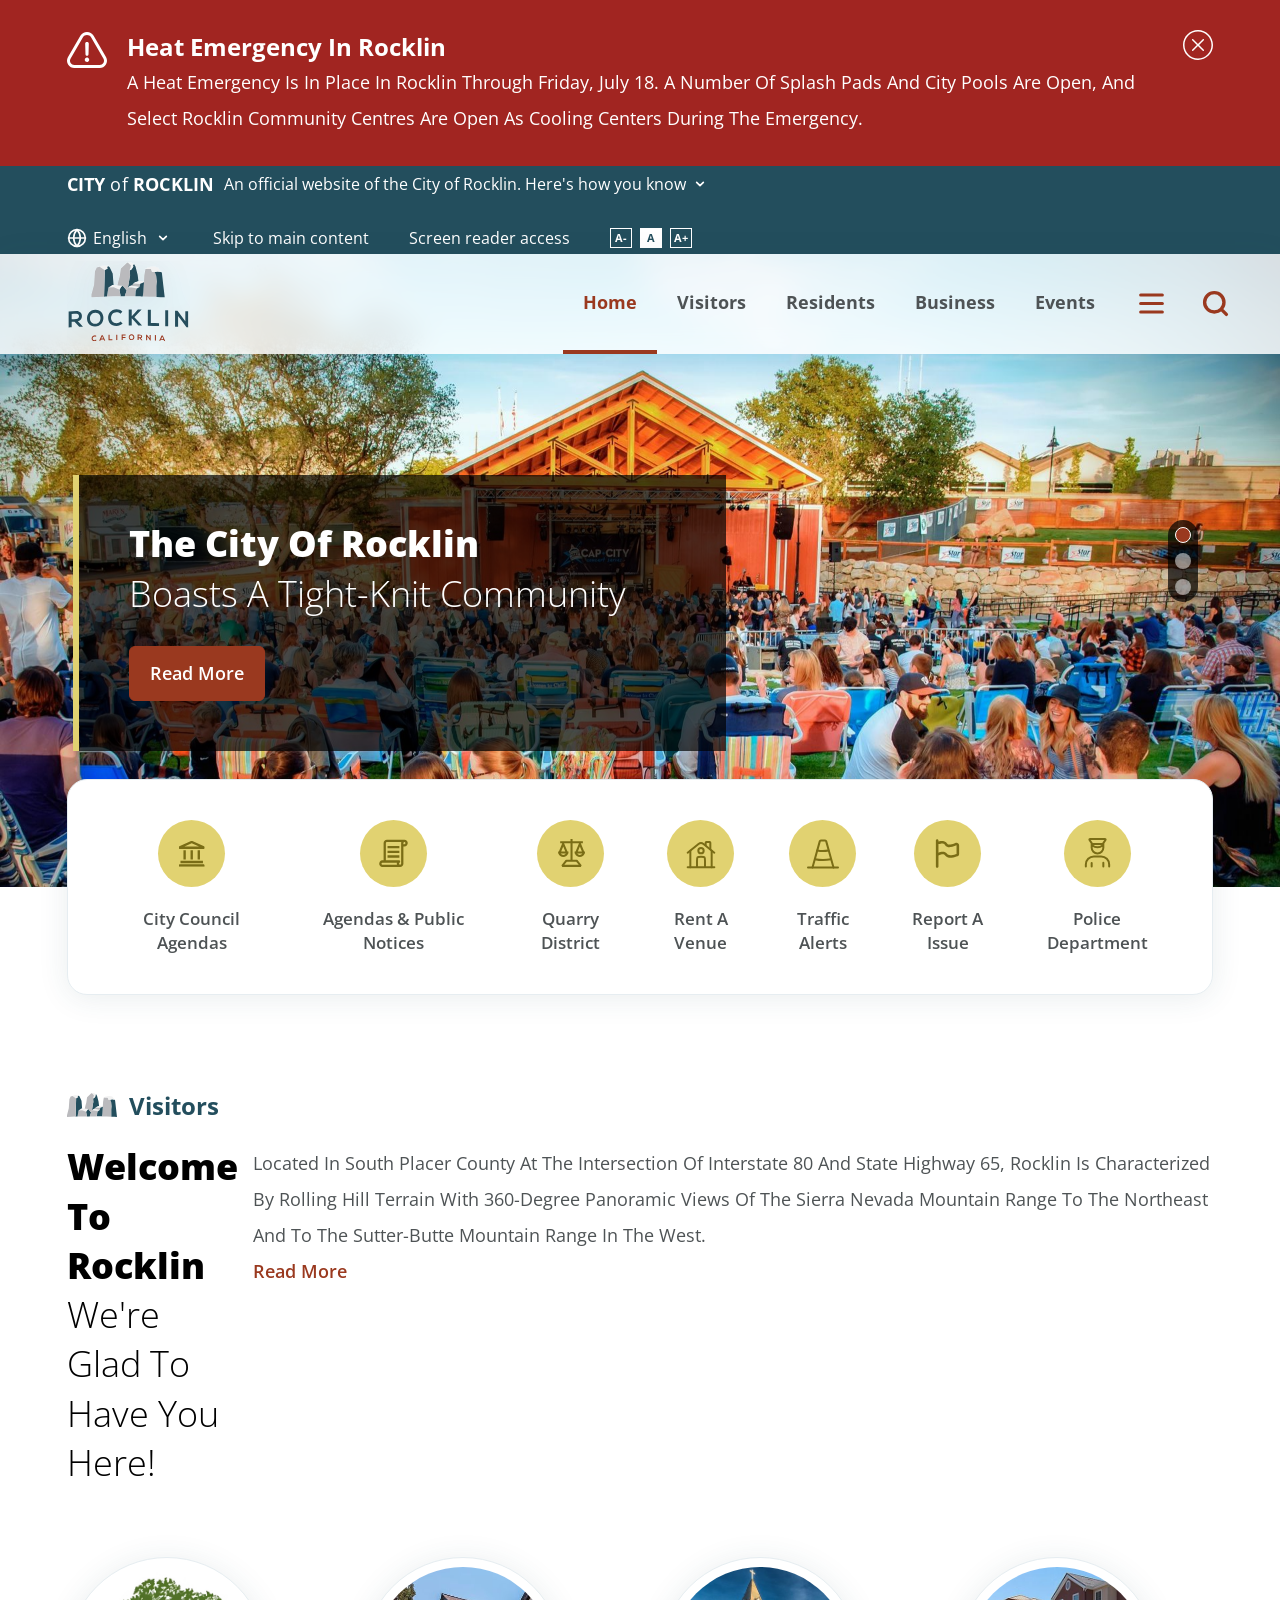
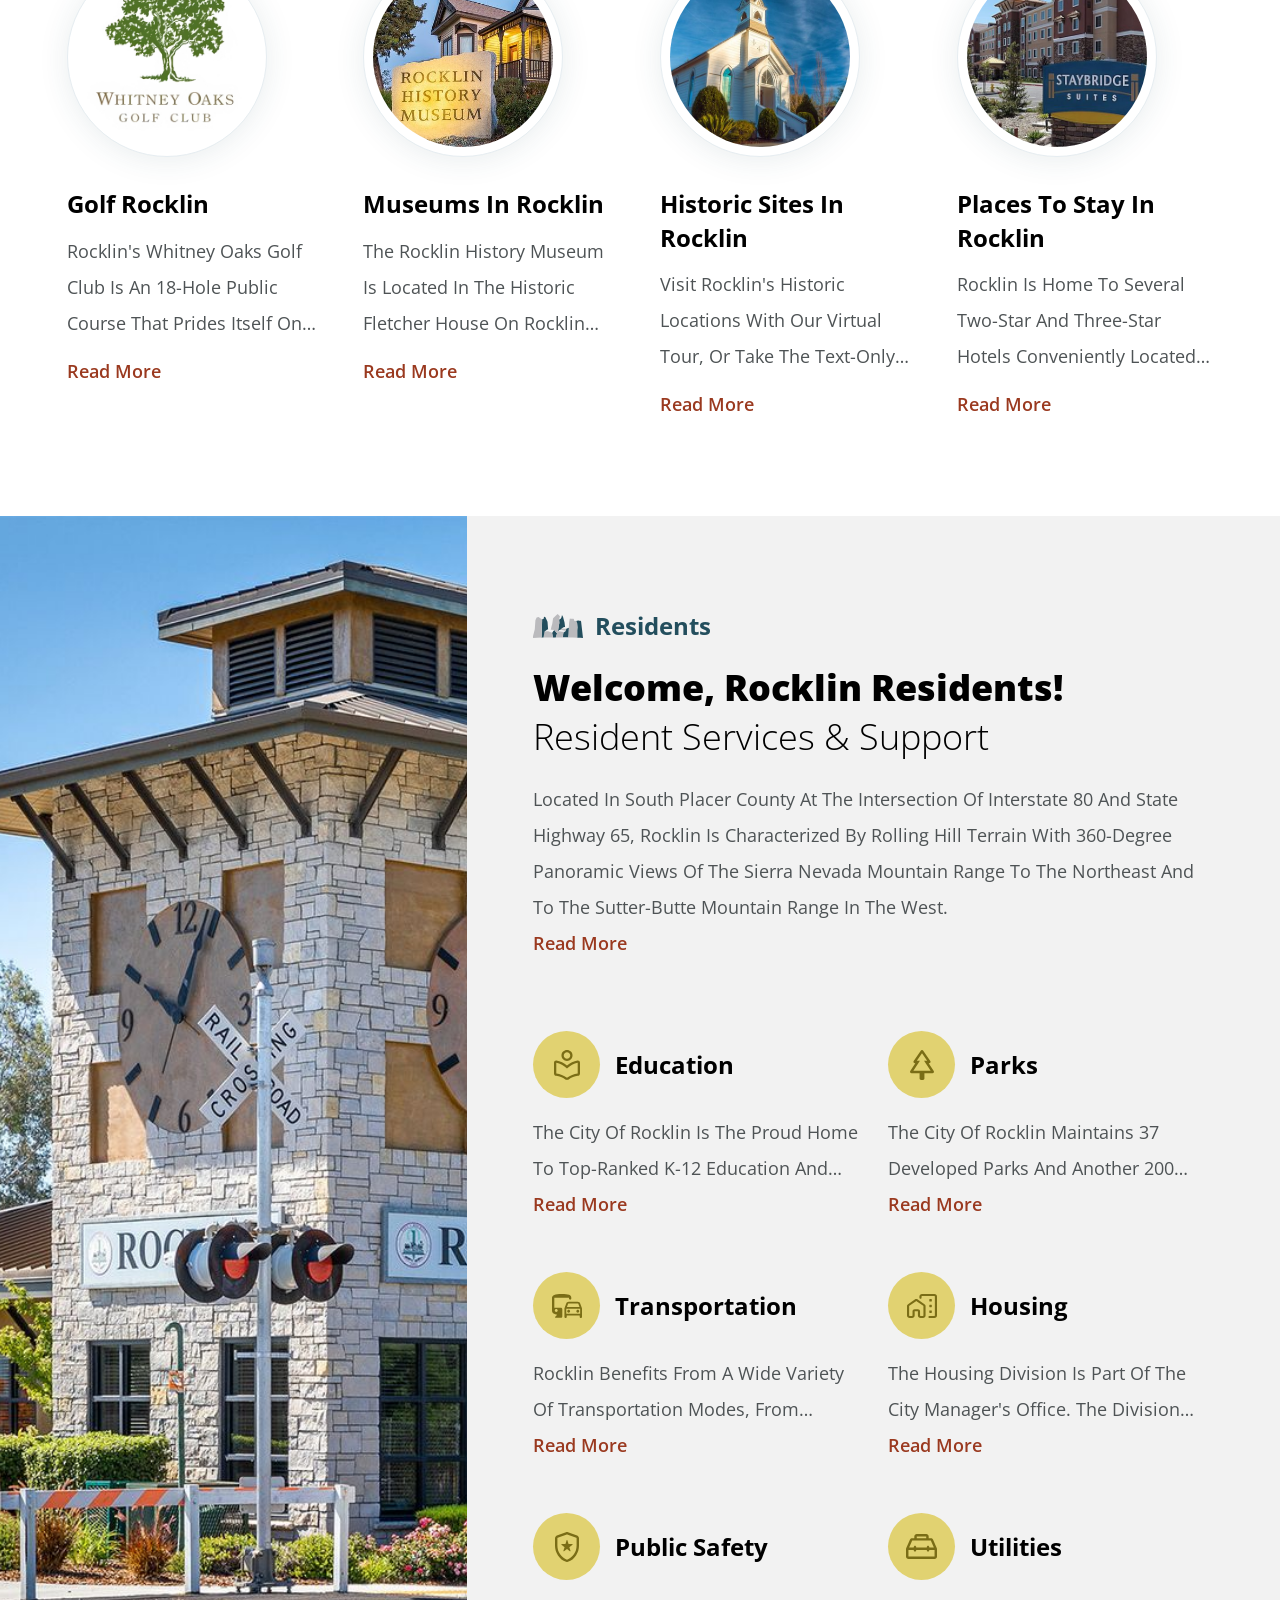
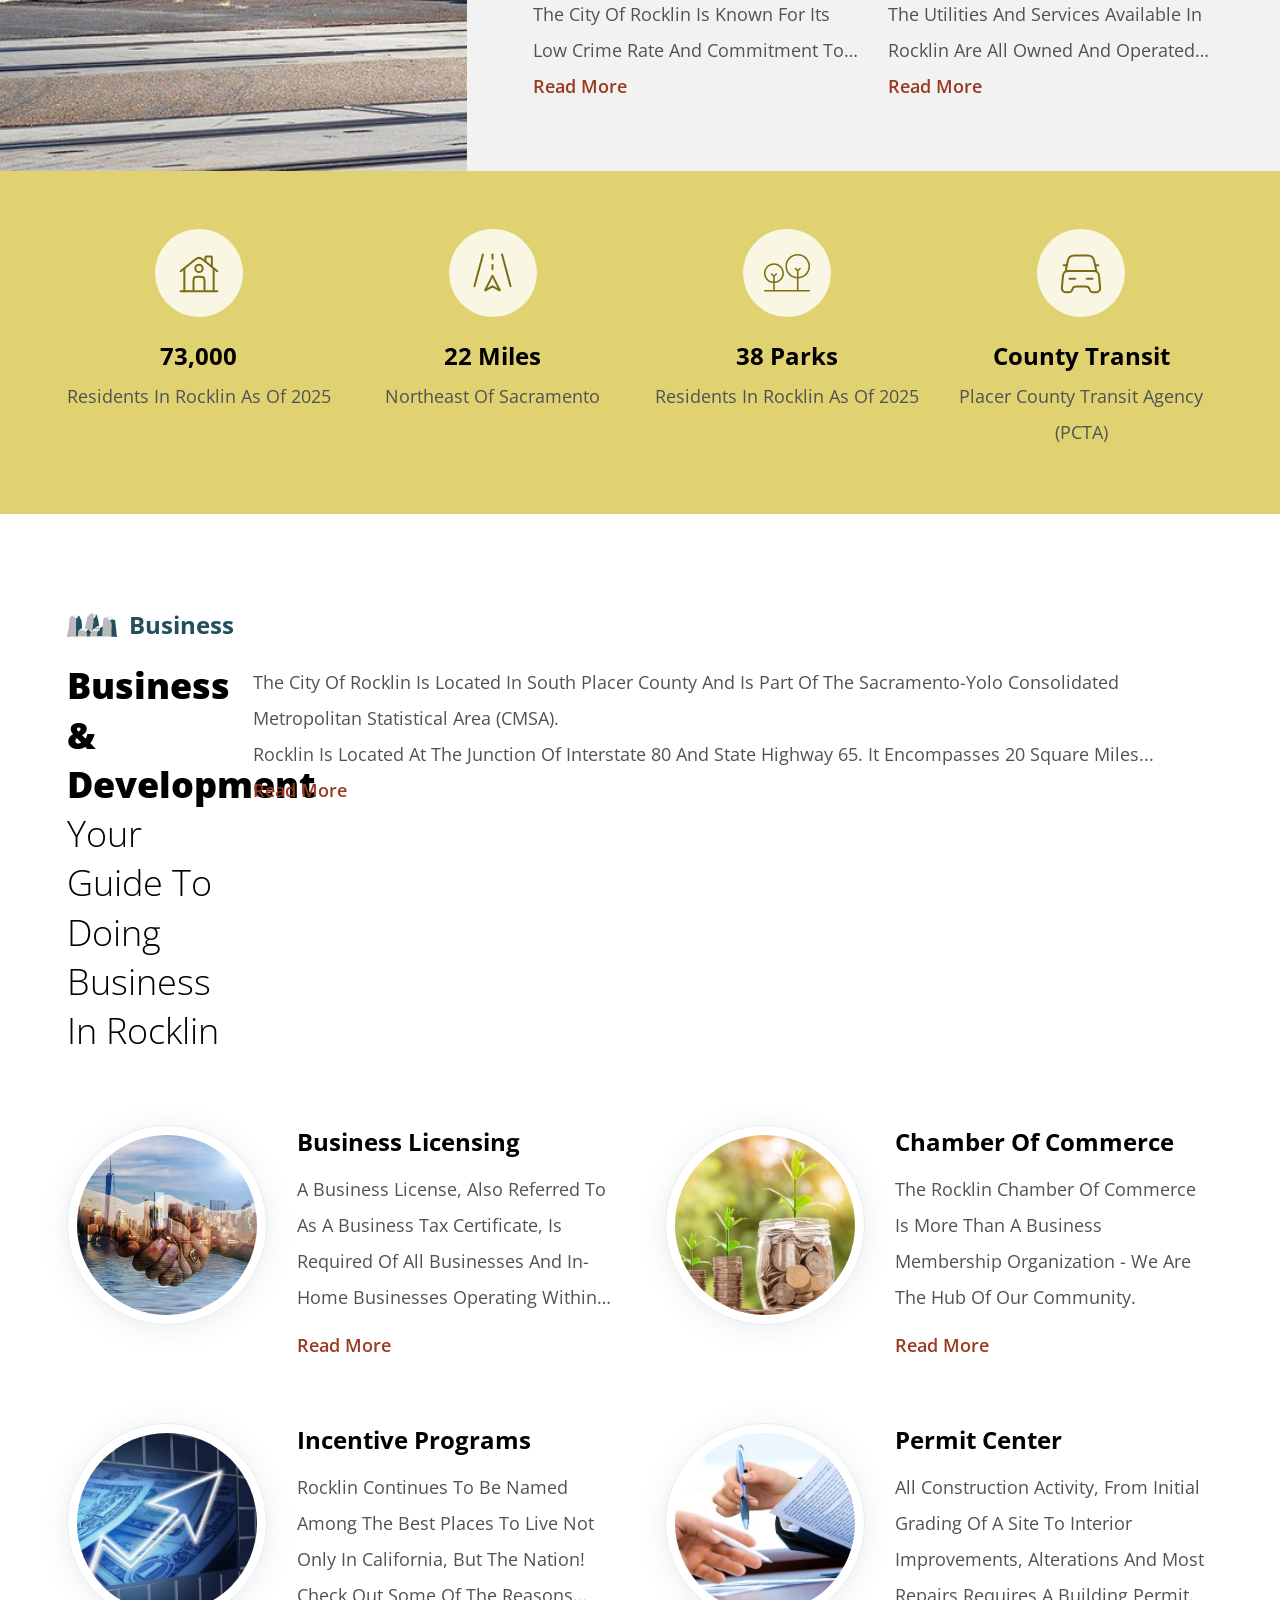
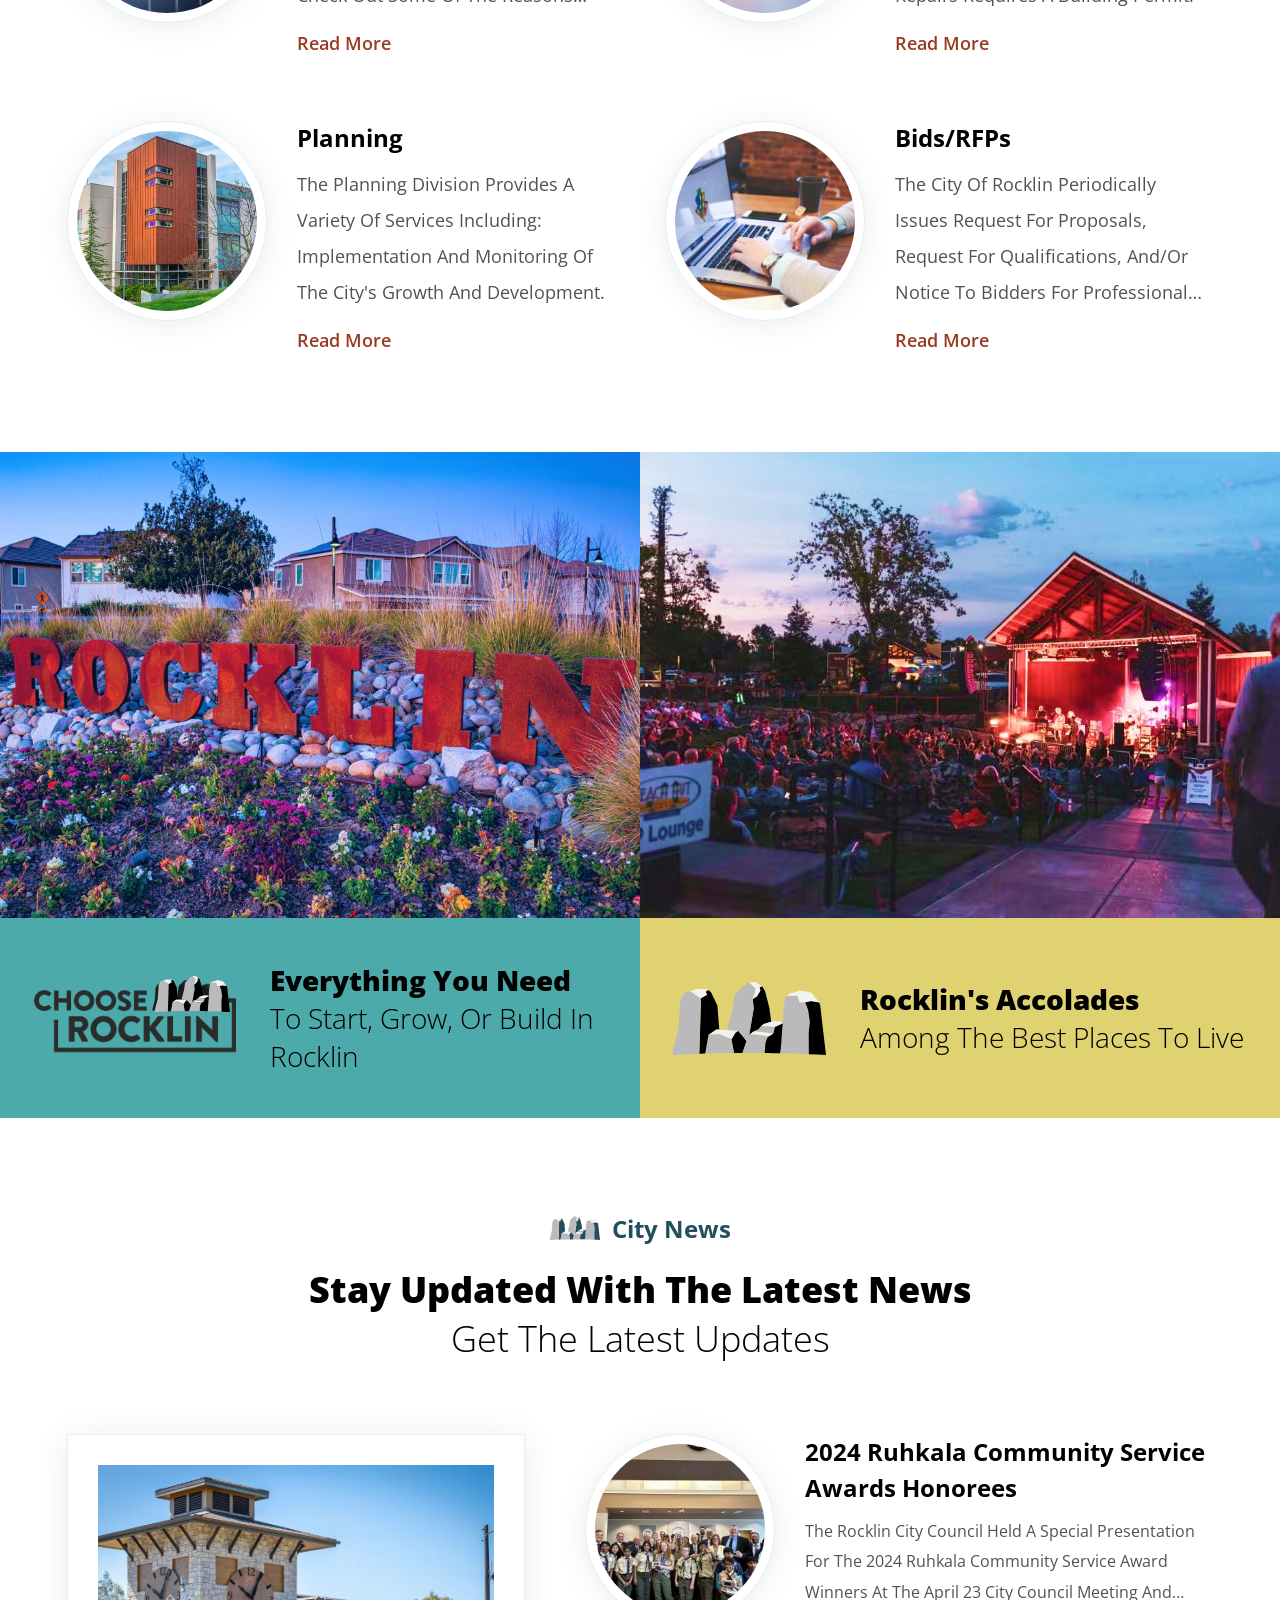
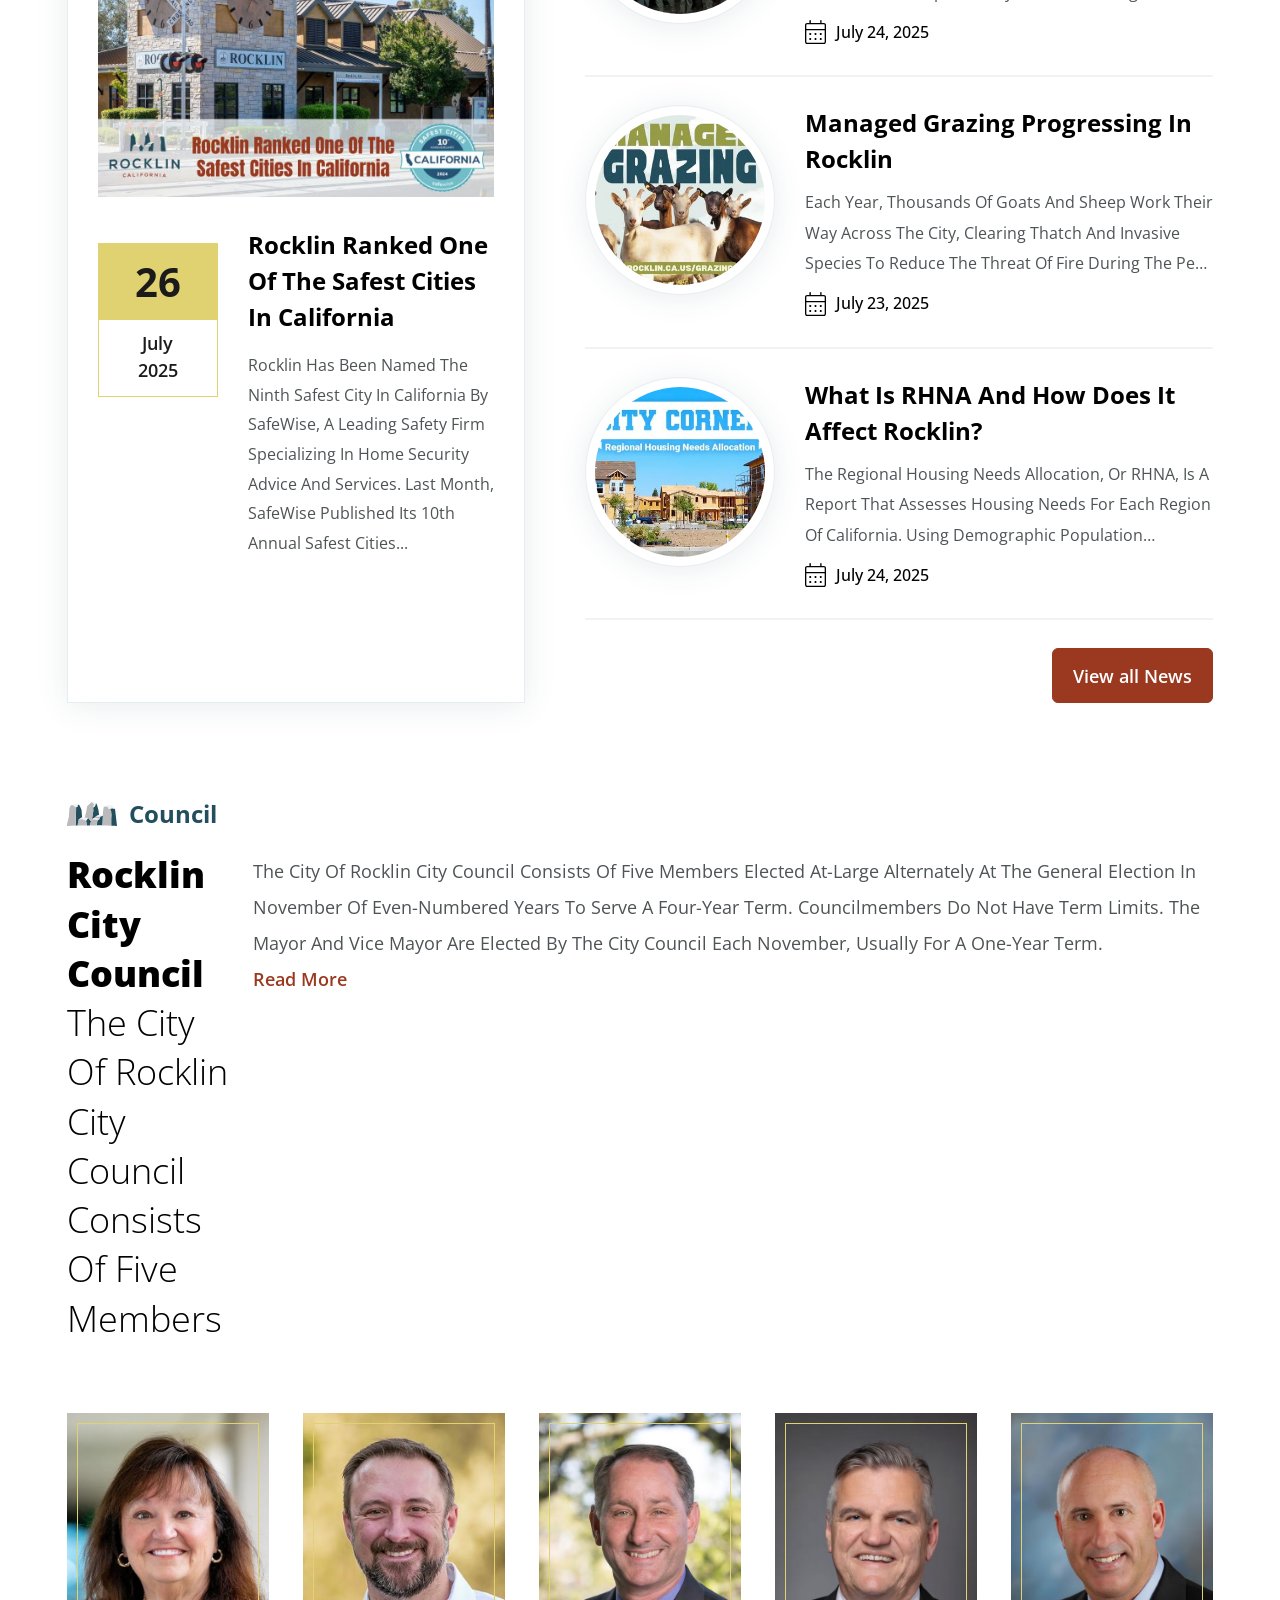
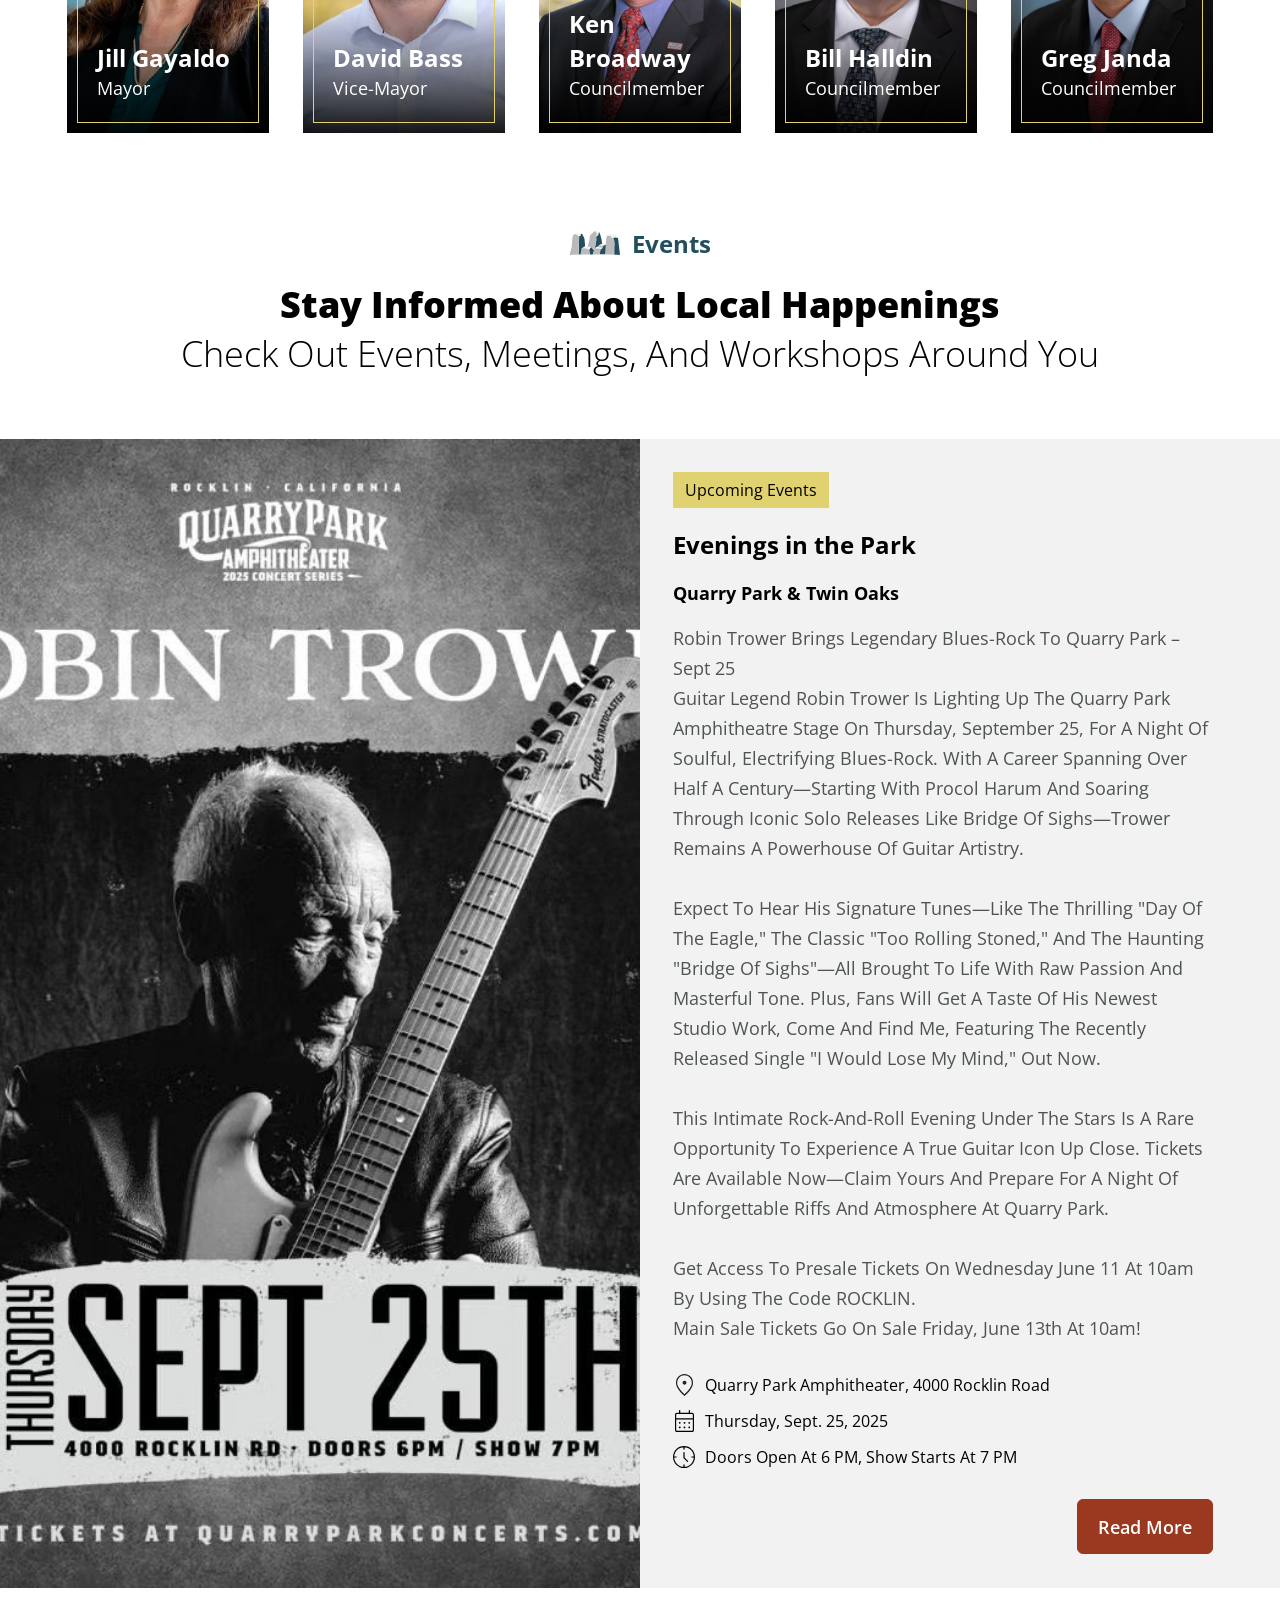
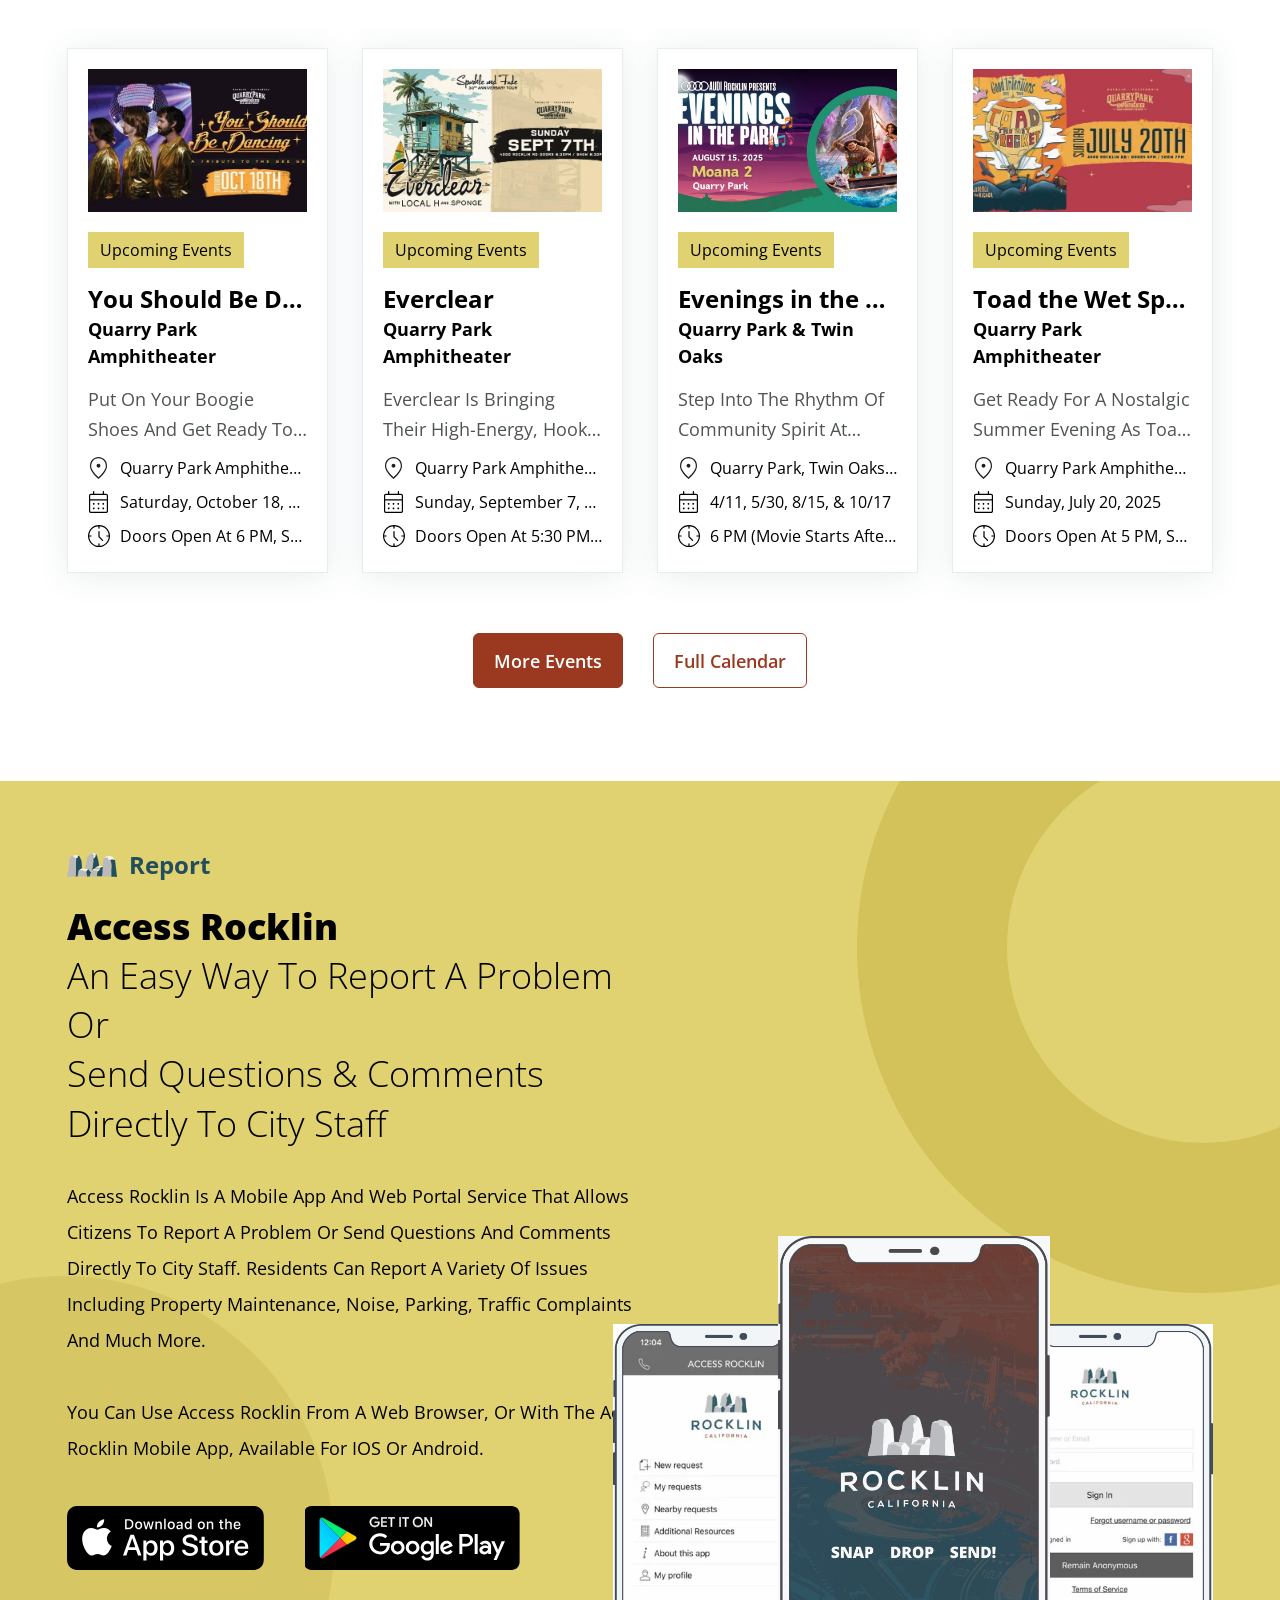
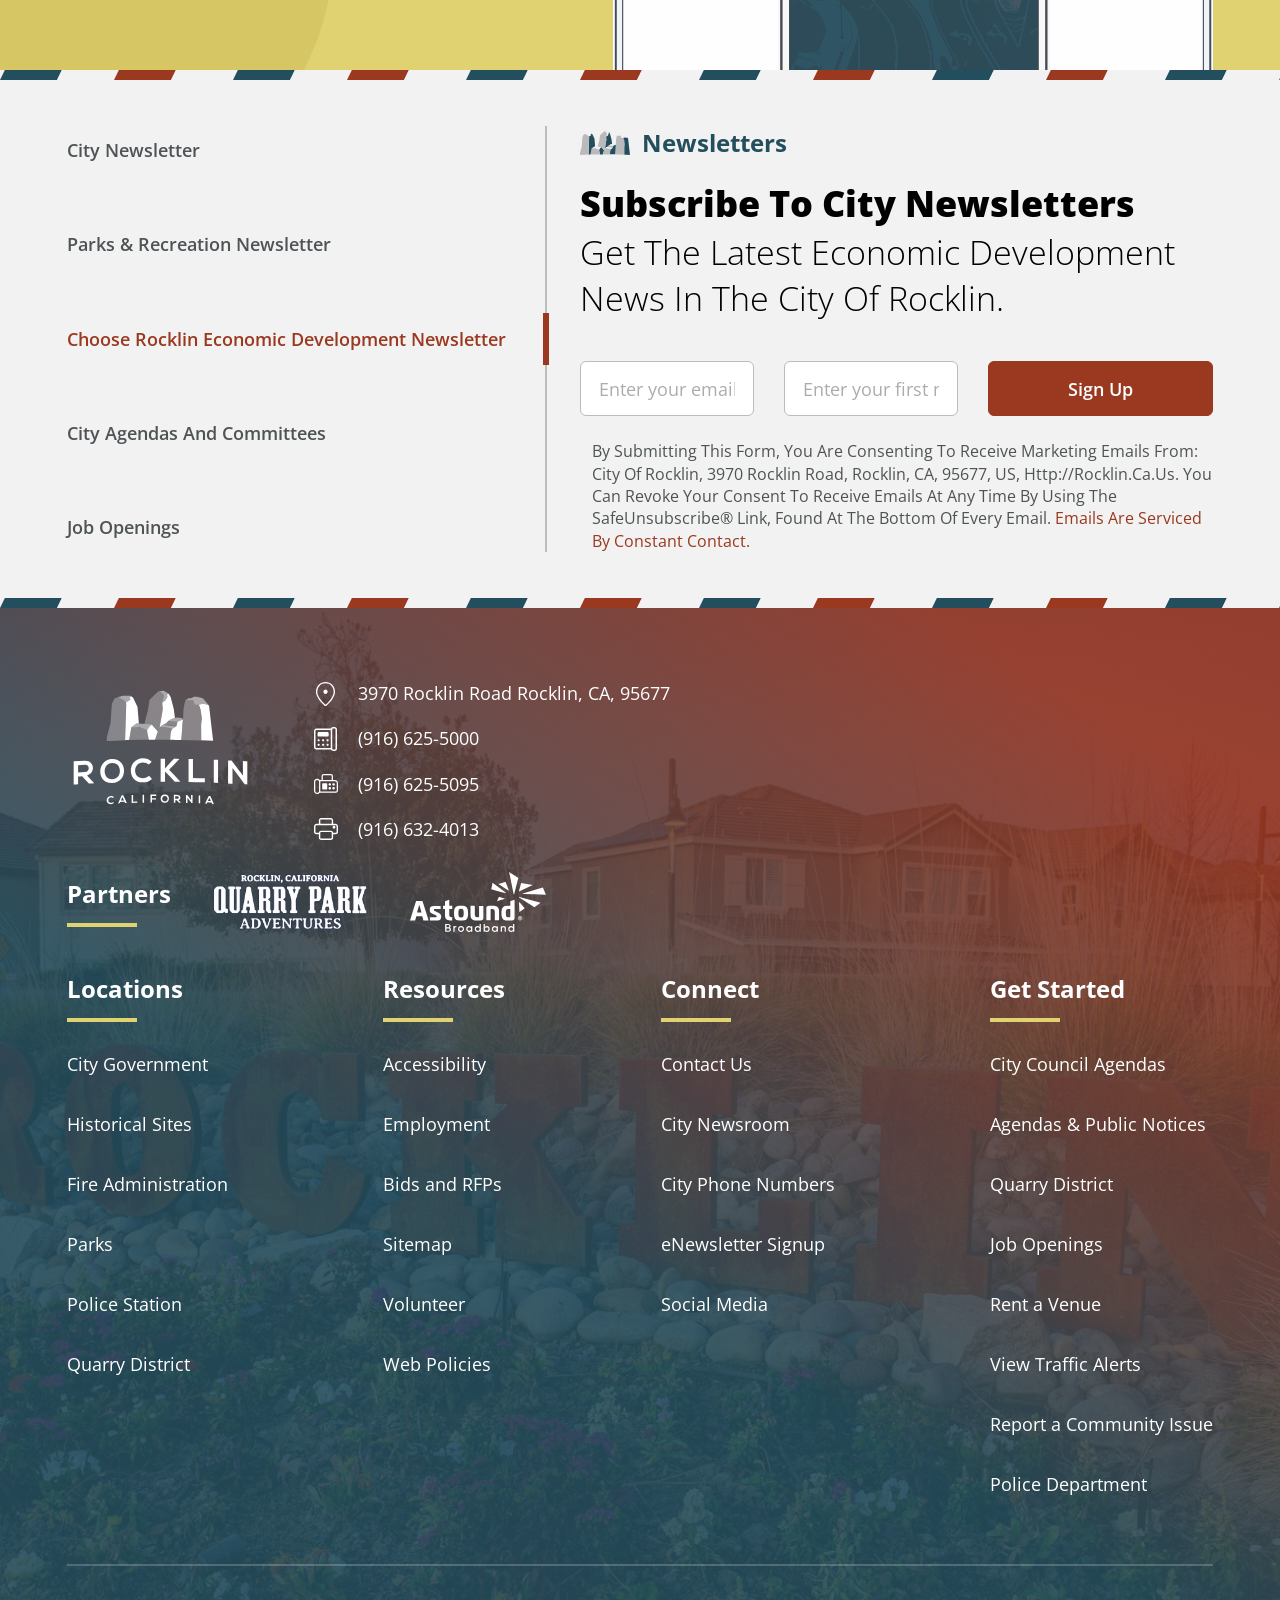
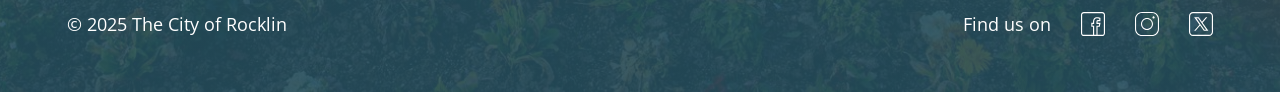
==== index.html @ ff4175f8 "Initial commit" ====
<!doctype html>
<html lang="en">
<head>
<meta charset="utf-8">
<meta name="viewport" content="width=device-width, initial-scale=1">
<title>City of Rocklin | Official Website</title>
<meta name="description" content="The official website of the City of Rocklin, California — services for visitors, residents and businesses, city news, council and events.">
<link rel="icon" href="assets/logo.svg" type="image/svg+xml">
<link rel="preconnect" href="https://fonts.googleapis.com">
<link rel="preconnect" href="https://fonts.gstatic.com" crossorigin>
<link href="https://fonts.googleapis.com/css2?family=Open+Sans:wght@300;400;500;600;700;800&display=swap" rel="stylesheet">
<link rel="stylesheet" href="css/styles.css">
</head>
<body>
<a class="skip" href="#main">Skip to main content</a>

<section class="alert" id="alert" aria-label="Emergency alert">
  <div class="wrap">
    <img class="alert__icon" src="assets/icon-alert.svg" alt="">
    <div>
      <h2>Heat Emergency in Rocklin</h2>
      <p>A heat emergency is in place in Rocklin through Friday, July 18. A number of splash pads and City pools are open, and select Rocklin community centres are open as cooling centers during the emergency.</p>
    </div>
    <button class="alert__close" type="button" aria-label="Dismiss alert"><img src="assets/icon-close.svg" alt=""></button>
  </div>
</section>

<div class="topbar">
  <div class="wrap">
    <div class="topbar__brand">
      <b>CITY <span style="font-weight:400">of</span> ROCKLIN</b>
      <span class="official">An official website of the City of Rocklin. Here's how you know <img src="assets/icon-chevron-down.svg" alt=""></span>
    </div>
    <div class="topbar__tools">
      <button class="lang" type="button"><img src="assets/icon-globe.svg" alt=""> English <img src="assets/icon-chevron-down.svg" alt=""></button>
      <a class="hide-sm" href="#main">Skip to main content</a>
      <a class="hide-sm" href="#">Screen reader access</a>
      <div class="fs" role="group" aria-label="Text size">
        <button type="button" data-fs="sm" aria-pressed="false" aria-label="Smaller text">A-</button>
        <button type="button" data-fs="md" aria-pressed="true" aria-label="Default text size">A</button>
        <button type="button" data-fs="lg" aria-pressed="false" aria-label="Larger text">A+</button>
      </div>
    </div>
  </div>
</div>

<header class="site-header">
  <div class="bar">
    <a class="logo" href="index.html" aria-label="City of Rocklin home"><img src="assets/logo.svg" alt="Rocklin, California"></a>
    <nav class="nav" aria-label="Main">
      <a href="index.html" aria-current="page">Home</a>
      <a href="index.html#visitors">Visitors</a>
      <a href="index.html#residents">Residents</a>
      <a href="index.html#business">Business</a>
      <a href="events.html">Events</a>
    </nav>
    <button class="icon-btn" id="menuBtn" type="button" aria-expanded="false" aria-controls="menuPanel" aria-label="Open menu"><img src="assets/icon-menu.svg" alt=""></button>
    <button class="icon-btn" id="searchBtn" type="button" aria-expanded="false" aria-controls="searchPanel" aria-label="Search"><img src="assets/icon-search.svg" alt=""></button>
  </div>
  <div class="menu-panel" id="menuPanel" hidden>
    <div class="mp-main">
      <p class="mp-label">Main</p>
      <a href="index.html">Home</a>
      <a href="index.html#visitors">Visitors</a>
      <a href="index.html#residents">Residents</a>
      <a href="index.html#business">Business</a>
      <a href="events.html">Events</a>
    </div>
    <p class="mp-label">Get Started</p>
    <a href="#">City Council Agendas</a>
    <a href="#">Agendas &amp; Public Notices</a>
    <a href="#">Rent a Venue</a>
    <a href="#">Report an Issue</a>
    <a href="#">Police Department</a>
  </div>
  <div class="search-panel" id="searchPanel" hidden>
    <form role="search" onsubmit="return false">
      <label class="sr-only" for="q">Search the site</label>
      <input class="input" id="q" type="search" placeholder="Search the City of Rocklin website">
      <button class="btn" type="submit">Search</button>
    </form>
  </div>
</header>
<main id="main">

<section class="hero" id="hero" aria-roledescription="carousel" aria-label="Welcome to Rocklin">
  <div class="slide is-active" role="group" aria-roledescription="slide" aria-label="1 of 3">
    <img src="assets/hero.jpg" alt="Crowd enjoying a summer concert at the Quarry Park Amphitheater" fetchpriority="high">
    <div class="hero__box">
      <h1><strong>The City of Rocklin</strong><span>boasts a tight-knit community</span></h1>
      <a class="btn" href="#visitors">Read More</a>
    </div>
  </div>
  <div class="slide" role="group" aria-roledescription="slide" aria-label="2 of 3" aria-hidden="true">
    <img src="assets/hero-2.jpg" alt="Historic white church with a steeple under a blue sky in Rocklin" loading="lazy">
    <div class="hero__box">
      <h2><strong>Rooted in history</strong><span>discover Rocklin's historic sites</span></h2>
      <a class="btn" href="#visitors" tabindex="-1">Explore Sites</a>
    </div>
  </div>
  <div class="slide" role="group" aria-roledescription="slide" aria-label="3 of 3" aria-hidden="true">
    <img src="assets/hero-3.jpg" alt="Rocklin clock tower beside the railroad crossing" loading="lazy">
    <div class="hero__box">
      <h2><strong>A great place to live</strong><span>services &amp; support for residents</span></h2>
      <a class="btn" href="#residents" tabindex="-1">Resident Services</a>
    </div>
  </div>
  <div class="dots" role="group" aria-label="Choose slide">
    <button type="button" aria-label="Show slide 1" aria-current="true"></button>
    <button type="button" aria-label="Show slide 2"></button>
    <button type="button" aria-label="Show slide 3"></button>
  </div>
</section>

<div class="wrap">
  <nav class="quick" aria-label="Quick links">
    <a href="#"><span class="circle-icon"><img class="stack" src="assets/ql-council-a.svg" alt=""><img class="stack" src="assets/ql-council-b.svg" alt=""></span>City Council Agendas</a>
    <a href="#"><span class="circle-icon"><img src="assets/ql-agendas.svg" alt=""></span>Agendas &amp; Public Notices</a>
    <a href="#"><span class="circle-icon"><img src="assets/ql-quarry.svg" alt=""></span>Quarry District</a>
    <a href="#"><span class="circle-icon"><img src="assets/ql-venue.svg" alt=""></span>Rent a Venue</a>
    <a href="#"><span class="circle-icon"><img src="assets/ql-traffic.svg" alt=""></span>Traffic Alerts</a>
    <a href="#"><span class="circle-icon"><img src="assets/ql-report.svg" alt=""></span>Report a Issue</a>
    <a href="#"><span class="circle-icon"><img src="assets/ql-police.svg" alt=""></span>Police Department</a>
  </nav>
</div>

<!-- Visitors -->
<section class="section" id="visitors" aria-labelledby="v-title">
  <div class="wrap">
    <div class="sec-head">
      <div>
        <p class="eyebrow"><img src="assets/eyebrow-skyline.svg" alt="">Visitors</p>
        <h2 class="title" id="v-title"><strong>Welcome to Rocklin</strong><span>we're glad to have you here!</span></h2>
      </div>
      <div class="intro">
        <p class="body-text">Located in South Placer County at the intersection of Interstate 80 and State Highway 65, Rocklin is characterized by rolling hill terrain with 360-degree panoramic views of the Sierra Nevada mountain range to the northeast and to the Sutter-Butte mountain range in the West.</p>
        <a class="more" href="#">Read More</a>
      </div>
    </div>
    <div class="cards4">
      <article class="v-card">
        <div class="photo-circle"><span><img src="assets/welcome-golf.png" alt="Whitney Oaks Golf Club logo" loading="lazy" style="position:absolute;width:180%;height:180%;max-width:none;left:-41%;top:-44%;object-fit:contain"></span></div>
        <h3>Golf Rocklin</h3>
        <p class="body-text clamp3">Rocklin's Whitney Oaks Golf Club is an 18-hole public course that prides itself on providing world-class service and features stunning views across the rolling foothills.</p>
        <a class="more" href="#">Read More</a>
      </article>
      <article class="v-card">
        <div class="photo-circle"><span><img src="assets/welcome-museum.jpg" alt="Rocklin History Museum sign" loading="lazy" style="object-position:0% 50%"></span></div>
        <h3>Museums in Rocklin</h3>
        <p class="body-text clamp3">The Rocklin History Museum is located in the historic Fletcher House on Rocklin Road. Come explore a fascinating collection of local history.</p>
        <a class="more" href="#">Read More</a>
      </article>
      <article class="v-card">
        <div class="photo-circle"><span><img src="assets/welcome-historic.jpg" alt="Historic white church with steeple" loading="lazy" style="object-position:56% 50%"></span></div>
        <h3>Historic Sites in Rocklin</h3>
        <p class="body-text clamp3">Visit Rocklin's historic locations with our virtual tour, or take the text-only tour below, courtesy the Rocklin Historical Society.</p>
        <a class="more" href="#">Read More</a>
      </article>
      <article class="v-card">
        <div class="photo-circle"><span><img src="assets/welcome-stay.jpg" alt="Staybridge Suites hotel" loading="lazy" style="object-position:0% 50%"></span></div>
        <h3>Places to Stay in Rocklin</h3>
        <p class="body-text clamp3">Rocklin is home to several two-star and three-star hotels conveniently located off of either Interstate 80 or Highway 65.</p>
        <a class="more" href="#">Read More</a>
      </article>
    </div>
  </div>
</section>

<!-- Residents -->
<section class="residents" id="residents" aria-labelledby="r-title">
  <div class="residents__img"><img src="assets/residents-tower.jpg" alt="Rocklin clock tower at the railroad crossing" loading="lazy"></div>
  <div class="residents__body">
    <p class="eyebrow"><img src="assets/eyebrow-skyline.svg" alt="">Residents</p>
    <h2 class="title" id="r-title"><strong>Welcome, Rocklin Residents!</strong><span>Resident Services &amp; Support</span></h2>
    <p class="body-text intro">Located in South Placer County at the intersection of Interstate 80 and State Highway 65, Rocklin is characterized by rolling hill terrain with 360-degree panoramic views of the Sierra Nevada mountain range to the northeast and to the Sutter-Butte mountain range in the West.</p>
    <a class="more" href="#">Read More</a>
    <div class="res-grid">
      <article class="res-item"><header><span class="circle-icon"><img src="assets/res-education.svg" alt=""></span><h3>Education</h3></header><p class="body-text clamp2">The City of Rocklin is the proud home to top-ranked K-12 education and two respected colleges.</p><a class="more" href="#">Read More</a></article>
      <article class="res-item"><header><span class="circle-icon"><img src="assets/res-parks.svg" alt=""></span><h3>Parks</h3></header><p class="body-text clamp2">The City of Rocklin maintains 37 developed parks and another 200 acres of open space.</p><a class="more" href="#">Read More</a></article>
      <article class="res-item"><header><span class="circle-icon"><img src="assets/res-transport.svg" alt=""></span><h3>Transportation</h3></header><p class="body-text clamp2">Rocklin benefits from a wide variety of transportation modes, from freeways and rail to local transit.</p><a class="more" href="#">Read More</a></article>
      <article class="res-item"><header><span class="circle-icon"><img src="assets/res-housing.svg" alt=""></span><h3>Housing</h3></header><p class="body-text clamp2">The Housing Division is part of the City Manager's Office. The division supports affordable housing programs.</p><a class="more" href="#">Read More</a></article>
      <article class="res-item"><header><span class="circle-icon"><img src="assets/res-safety.svg" alt=""></span><h3>Public Safety</h3></header><p class="body-text clamp2">The City of Rocklin is known for its low crime rate and commitment to community policing.</p><a class="more" href="#">Read More</a></article>
      <article class="res-item"><header><span class="circle-icon"><img src="assets/res-utilities.svg" alt=""></span><h3>Utilities</h3></header><p class="body-text clamp2">The utilities and services available in Rocklin are all owned and operated by local providers.</p><a class="more" href="#">Read More</a></article>
    </div>
  </div>
</section>

<!-- Stats -->
<section class="stats" aria-label="Rocklin at a glance">
  <ul class="wrap">
    <li><span class="ring"><img src="assets/stat-home.svg" alt=""></span><strong>73,000</strong><span>Residents in Rocklin as of 2025</span></li>
    <li><span class="ring"><img src="assets/stat-road.svg" alt=""></span><strong>22 Miles</strong><span>Northeast of Sacramento</span></li>
    <li><span class="ring"><img src="assets/stat-park.svg" alt=""></span><strong>38 Parks</strong><span>Residents in Rocklin as of 2025</span></li>
    <li><span class="ring"><img src="assets/stat-car.svg" alt=""></span><strong>County Transit</strong><span>Placer County Transit Agency (PCTA)</span></li>
  </ul>
</section>

<!-- Business -->
<section class="section" id="business" aria-labelledby="b-title">
  <div class="wrap">
    <div class="sec-head">
      <div>
        <p class="eyebrow"><img src="assets/eyebrow-skyline.svg" alt="">Business</p>
        <h2 class="title" id="b-title"><strong>Business &amp; Development</strong><span>Your guide to doing business in Rocklin</span></h2>
      </div>
      <div class="intro">
        <p class="body-text">The City of Rocklin is located in South Placer County and is part of the Sacramento-Yolo Consolidated Metropolitan Statistical Area (CMSA).<br>Rocklin is located at the junction of Interstate 80 and State Highway 65. It encompasses 20 square miles...</p>
        <a class="more" href="#">Read More</a>
      </div>
    </div>
    <div class="cards3">
      <article class="b-card"><div class="photo-circle"><span><img src="assets/biz-licensing.jpg" alt="Business handshake" loading="lazy" style="object-position:53% 50%"></span></div><div><h3>Business Licensing</h3><p class="body-text clamp3">A business license, also referred to as a business tax certificate, is required of all businesses and in-home businesses operating within the City.</p><a class="more" href="#">Read More</a></div></article>
      <article class="b-card"><div class="photo-circle"><span><img src="assets/biz-chamber.jpg" alt="Plant growing from a jar of coins" loading="lazy" style="object-position:100% 50%"></span></div><div><h3>Chamber of Commerce</h3><p class="body-text clamp3">The Rocklin Chamber of Commerce is more than a business membership organization - we are the hub of our community.</p><a class="more" href="#">Read More</a></div></article>
      <article class="b-card"><div class="photo-circle"><span><img src="assets/biz-incentive.jpg" alt="Rising financial chart" loading="lazy" style="object-position:100% 50%"></span></div><div><h3>Incentive Programs</h3><p class="body-text clamp3">Rocklin continues to be named among the best places to live not only in California, but the nation! Check out some of the reasons why.</p><a class="more" href="#">Read More</a></div></article>
      <article class="b-card"><div class="photo-circle"><span><img src="assets/biz-permit.jpg" alt="Signing a building permit" loading="lazy" style="object-position:64% 50%"></span></div><div><h3>Permit Center</h3><p class="body-text clamp3">All construction activity, from initial grading of a site to interior improvements, alterations and most repairs requires a building permit.</p><a class="more" href="#">Read More</a></div></article>
      <article class="b-card"><div class="photo-circle"><span><img src="assets/biz-planning.jpg" alt="Modern civic building" loading="lazy" style="object-position:38% 50%"></span></div><div><h3>Planning</h3><p class="body-text clamp3">The Planning Division provides a variety of services including: implementation and monitoring of the City's growth and development.</p><a class="more" href="#">Read More</a></div></article>
      <article class="b-card"><div class="photo-circle"><span><img src="assets/biz-bids.jpg" alt="Working on a laptop" loading="lazy" style="object-position:50% 50%"></span></div><div><h3>Bids/RFPs</h3><p class="body-text clamp3">The City of Rocklin periodically issues request for proposals, request for qualifications, and/or notice to bidders for professional services.</p><a class="more" href="#">Read More</a></div></article>
    </div>
  </div>
</section>

<!-- Two-up band -->
<section class="duo" aria-label="Choose Rocklin and accolades">
  <a class="duo__item" href="#">
    <div class="duo__img"><img src="assets/band-rocklin-sign.jpg" alt="Large rusted ROCKLIN letters in a flower garden" loading="lazy"></div>
    <div class="duo__bar duo__bar--teal">
      <span class="choose-logo"><img src="assets/band-choose-logo.png" alt="Choose Rocklin"><img class="sky" src="assets/band-choose-skyline.svg" alt=""></span>
      <h2><strong>Everything you need</strong><span>to start, grow, or build in Rocklin</span></h2>
    </div>
  </a>
  <a class="duo__item" href="#">
    <div class="duo__img"><img src="assets/band-concert.jpg" alt="Evening concert at the Quarry Park Amphitheater" loading="lazy"></div>
    <div class="duo__bar duo__bar--gold">
      <img class="acc" src="assets/band-accolades-icon.svg" alt="">
      <h2><strong>Rocklin's Accolades</strong><span>Among the best places to live</span></h2>
    </div>
  </a>
</section>

<!-- News -->
<section class="section" aria-labelledby="n-title">
  <div class="wrap">
    <div class="sec-head--center">
      <p class="eyebrow"><img src="assets/eyebrow-skyline.svg" alt="">City News</p>
      <h2 class="title" id="n-title"><strong>Stay Updated with the Latest News</strong><span>Get the Latest Updates</span></h2>
    </div>
    <div class="news">
      <article class="news-feature">
        <div class="news-feature__img"><img src="assets/news-main.jpg" alt="Rocklin clock tower with 'Rocklin ranked one of the safest cities in California' banner" loading="lazy"></div>
        <div class="news-feature__row">
          <p class="datebadge"><b>26</b><span>July<br>2025</span></p>
          <div>
            <h3><a href="#">Rocklin Ranked One Of The Safest Cities In California</a></h3>
            <p>Rocklin has been named the ninth safest city in California by SafeWise, a leading safety firm specializing in home security advice and services. Last month, SafeWise published its 10th annual safest cities...</p>
          </div>
        </div>
      </article>
      <div>
        <ul class="news-list">
          <li>
            <div class="photo-circle"><span><img src="assets/news-awards.jpg" alt="Ruhkala award honorees" loading="lazy"></span></div>
            <div><h3><a href="#">2024 Ruhkala Community Service Awards Honorees</a></h3><p class="clamp3">The Rocklin City Council held a special presentation for the 2024 Ruhkala Community Service Award winners at the April 23 City Council meeting and honored them with an awards reception...</p><p class="meta-date"><img src="assets/icon-calendar.svg" alt="">July 24, 2025</p></div>
          </li>
          <li>
            <div class="photo-circle"><span><img src="assets/news-grazing.jpg" alt="Managed grazing goats" loading="lazy"></span></div>
            <div><h3><a href="#">Managed Grazing Progressing In Rocklin</a></h3><p class="clamp3">Each year, thousands of goats and sheep work their way across the city, clearing thatch and invasive species to reduce the threat of fire during the peak dry season. Often referred to as "managed grazing," the use of grazing animals...</p><p class="meta-date"><img src="assets/icon-calendar.svg" alt="">July 23, 2025</p></div>
          </li>
          <li>
            <div class="photo-circle"><span><img src="assets/news-rhna.jpg" alt="City Corner: Regional Housing Needs Allocation" loading="lazy"></span></div>
            <div><h3><a href="#">What is RHNA and how does it affect Rocklin?</a></h3><p class="clamp3">The Regional Housing Needs Allocation, or RHNA, is a report that assesses housing needs for each region of California. Using demographic population information, the California Department of Housing and Community Development (HCD)...</p><p class="meta-date"><img src="assets/icon-calendar.svg" alt="">July 24, 2025</p></div>
          </li>
        </ul>
        <div class="news-more"><a class="btn" href="#">View all News</a></div>
      </div>
    </div>
  </div>
</section>

<!-- Council -->
<section class="section" style="padding-top:0" aria-labelledby="c-title">
  <div class="wrap">
    <div class="sec-head">
      <div>
        <p class="eyebrow"><img src="assets/eyebrow-skyline.svg" alt="">Council</p>
        <h2 class="title" id="c-title"><strong>Rocklin City Council</strong><span>The City of Rocklin City Council<br>consists of five members</span></h2>
      </div>
      <div class="intro">
        <p class="body-text">The City of Rocklin City Council consists of five members elected at-large alternately at the general election in November of even-numbered years to serve a four-year term. Councilmembers do not have term limits. The Mayor and Vice Mayor are elected by the City Council each November, usually for a one-year term.</p>
        <a class="more" href="#">Read More</a>
      </div>
    </div>
    <div class="council">
      <article class="c-card"><img src="assets/council-gayaldo.jpg" alt="Jill Gayaldo" loading="lazy"><div><h3>Jill Gayaldo</h3><p>Mayor</p></div></article>
      <article class="c-card"><img src="assets/council-bass.jpg" alt="David Bass" loading="lazy"><div><h3>David Bass</h3><p>Vice-Mayor</p></div></article>
      <article class="c-card"><img src="assets/council-broadway.jpg" alt="Ken Broadway" loading="lazy"><div><h3>Ken Broadway</h3><p>Councilmember</p></div></article>
      <article class="c-card"><img src="assets/council-halldin.jpg" alt="Bill Halldin" loading="lazy"><div><h3>Bill Halldin</h3><p>Councilmember</p></div></article>
      <article class="c-card"><img src="assets/council-janda.jpg" alt="Greg Janda" loading="lazy"><div><h3>Greg Janda</h3><p>Councilmember</p></div></article>
    </div>
  </div>
</section>

<!-- Events -->
<section class="section" style="padding-top:0" aria-labelledby="e-title">
  <div class="wrap sec-head--center">
    <p class="eyebrow"><img src="assets/eyebrow-skyline.svg" alt="">Events</p>
    <h2 class="title" id="e-title"><strong>Stay informed about local happenings</strong><span>Check out events, meetings, and workshops around you</span></h2>
  </div>
  <article class="ev-feature">
    <div class="ev-feature__img"><img src="assets/event-trower.jpg" alt="Robin Trower concert poster, Quarry Park Amphitheater, September 25th" loading="lazy"></div>
    <div class="ev-feature__body">
      <span class="tag">Upcoming Events</span>
      <h3>Evenings in the Park</h3>
      <h4>Quarry Park &amp; Twin Oaks</h4>
      <div class="copy">
        <p>Robin Trower brings legendary blues-rock to Quarry Park – Sept 25<br>Guitar legend Robin Trower is lighting up the Quarry Park Amphitheatre stage on Thursday, September 25, for a night of soulful, electrifying blues-rock. With a career spanning over half a century—starting with Procol Harum and soaring through iconic solo releases like Bridge of Sighs—Trower remains a powerhouse of guitar artistry.</p>
        <p>Expect to hear his signature tunes—like the thrilling "Day of the Eagle," the classic "Too Rolling Stoned," and the haunting "Bridge of Sighs"—all brought to life with raw passion and masterful tone. Plus, fans will get a taste of his newest studio work, come and find me, featuring the recently released single "I Would Lose My Mind," out now.</p>
        <p>This intimate rock-and-roll evening under the stars is a rare opportunity to experience a true guitar icon up close. Tickets are available now—claim yours and prepare for a night of unforgettable riffs and atmosphere at Quarry Park.</p>
        <p>Get access to presale tickets on Wednesday June 11 at 10am by using the code ROCKLIN.<br>Main sale tickets go on sale Friday, June 13th at 10am!</p>
      </div>
      <ul class="ev-meta">
        <li><img src="assets/icon-location.svg" alt="Location">Quarry Park Amphitheater, 4000 Rocklin Road</li>
        <li><img src="assets/icon-calendar.svg" alt="Date">Thursday, Sept. 25, 2025</li>
        <li><img src="assets/icon-clock.svg" alt="Time">Doors open at 6 PM, show starts at 7 PM</li>
      </ul>
      <a class="btn" href="event-details.html">Read More</a>
    </div>
  </article>
  <div class="wrap">
    <div class="ev-cards">
      <a class="ev-card" href="event-details.html">
        <div class="ev-card__img"><img src="assets/event-dancing.jpg" alt="You Should Be Dancing poster: Saturday, Oct 18th" loading="lazy"></div>
        <span class="tag">Upcoming Events</span>
        <h3 title="You Should Be Dancing: A Tribute to the Bee Gees">You Should Be Dancing: A Tribute to the Bee Gees</h3>
        <h4>Quarry Park Amphitheater</h4>
        <p class="clamp2">Put on your boogie shoes and get ready to dance the night away! “You Should Be Dancing – A Tribute to the Bee Gees” is coming to Quarry Park Amphitheater in Rocklin on Saturday, October 18, 2025, bringing the timeless disco-era energy of one of music’s most legendary groups to life.</p>
        <ul class="ev-meta">
          <li><img src="assets/icon-location.svg" alt="Location"><span>Quarry Park Amphitheater, 4000 Rocklin Road</span></li>
          <li><img src="assets/icon-calendar.svg" alt="Date"><span>Saturday, October 18, 2025</span></li>
          <li><img src="assets/icon-clock.svg" alt="Time"><span>Doors open at 6 PM, show starts at 7 PM</span></li>
        </ul>
      </a>
      <a class="ev-card" href="event-details.html">
        <div class="ev-card__img"><img src="assets/event-everclear.jpg" alt="Everclear Sparkle and Fade 30th anniversary tour poster: Sunday, Sept 7th" loading="lazy"></div>
        <span class="tag">Upcoming Events</span>
        <h3 title="Everclear">Everclear</h3>
        <h4>Quarry Park Amphitheater</h4>
        <p class="clamp2">Everclear is bringing their high-energy, hook-filled alt-rock anthems to Quarry Park Amphitheater on September 7 for a night of pure ’90s nostalgia and powerhouse performances!</p>
        <ul class="ev-meta">
          <li><img src="assets/icon-location.svg" alt="Location"><span>Quarry Park Amphitheater, 4000 Rocklin Road</span></li>
          <li><img src="assets/icon-calendar.svg" alt="Date"><span>Sunday, September 7, 2025</span></li>
          <li><img src="assets/icon-clock.svg" alt="Time"><span>Doors open at 5:30 PM, show starts at 6:30 PM</span></li>
        </ul>
      </a>
      <a class="ev-card" href="event-details.html">
        <div class="ev-card__img"><img src="assets/event-evenings.jpg" alt="Evenings in the Park poster: Moana 2, August 15, 2025 at Quarry Park" loading="lazy"></div>
        <span class="tag">Upcoming Events</span>
        <h3 title="Evenings in the Park">Evenings in the Park</h3>
        <h4>Quarry Park &amp; Twin Oaks</h4>
        <p class="clamp2">Step into the rhythm of community spirit at Evenings in the Park – where the parks come alive with music, laughter, and boundless joy! Get ready for an unforgettable evening under the open sky, filled with the pulse of local talent, enticing aromas from food trucks, and the vibrant energy of artisan vendors showcasing their finest crafts.</p>
        <ul class="ev-meta">
          <li><img src="assets/icon-location.svg" alt="Location"><span>Quarry Park, Twin Oaks, Quarry Park &amp; Quarry Park</span></li>
          <li><img src="assets/icon-calendar.svg" alt="Date"><span>4/11, 5/30, 8/15, &amp; 10/17</span></li>
          <li><img src="assets/icon-clock.svg" alt="Time"><span>6 PM (movie starts after dusk)</span></li>
        </ul>
      </a>
      <a class="ev-card" href="event-details.html">
        <div class="ev-card__img"><img src="assets/event-toad.jpg" alt="Toad the Wet Sprocket poster: Sunday, July 20th" loading="lazy"></div>
        <span class="tag">Upcoming Events</span>
        <h3 title="Toad the Wet Sprocket &amp; Sixpence None the Richer">Toad the Wet Sprocket &amp; Sixpence None the Richer</h3>
        <h4>Quarry Park Amphitheater</h4>
        <p class="clamp2">Get ready for a nostalgic summer evening as Toad the Wet Sprocket and Sixpence None the Richer take the stage at Quarry Park Amphitheater on July 20! This is your chance to experience two legendary bands delivering the hits that defined a generation.</p>
        <ul class="ev-meta">
          <li><img src="assets/icon-location.svg" alt="Location"><span>Quarry Park Amphitheater, 4000 Rocklin Road</span></li>
          <li><img src="assets/icon-calendar.svg" alt="Date"><span>Sunday, July 20, 2025</span></li>
          <li><img src="assets/icon-clock.svg" alt="Time"><span>Doors open at 5 PM, show starts at 6 PM</span></li>
        </ul>
      </a>
    </div>
    <div class="btn-row">
      <a class="btn" href="events.html">More Events</a>
      <a class="btn btn--outline" href="events.html#calendar">Full Calendar</a>
    </div>
  </div>
</section>

<!-- Access Rocklin -->
<section class="access" aria-labelledby="a-title">
  <img class="shape-l" src="assets/report-shape-left.svg" alt="">
  <img class="shape-r" src="assets/report-shape-right.svg" alt="">
  <div class="wrap">
    <div class="access__text">
      <p class="eyebrow"><img src="assets/eyebrow-skyline.svg" alt="">Report</p>
      <h2 class="title" id="a-title"><strong>Access Rocklin</strong><span>An easy way to report a problem or<br>send questions &amp; comments directly to city staff</span></h2>
      <div class="copy body-text cap">
        <p>Access Rocklin is a mobile app and web portal service that allows citizens to report a problem or send questions and comments directly to city staff. Residents can report a variety of issues including property maintenance, noise, parking, traffic complaints and much more.</p>
        <p>You can use Access Rocklin from a web browser, or with the Access Rocklin mobile app, available for iOS or Android.</p>
      </div>
      <div class="stores">
        <a href="#" aria-label="Download on the App Store"><img src="assets/store-badges.svg" alt=""></a>
        <a href="#" aria-label="Get it on Google Play"><img src="assets/store-badges.svg" alt=""></a>
      </div>
    </div>
    <div class="phones" aria-hidden="true">
      <img class="p-l" src="assets/phone-left.png" alt="" loading="lazy">
      <img class="p-c" src="assets/phone-center.png" alt="" loading="lazy">
      <img class="p-r" src="assets/phone-right.png" alt="" loading="lazy">
    </div>
  </div>
</section>

</main>

<section class="subscribe" aria-labelledby="nl-title">
  <div class="wrap">
    <div class="nl-list" role="tablist" aria-label="Newsletters">
      <button role="tab" type="button" aria-selected="false" data-sub="Get the latest news and announcements from the City of Rocklin.">City Newsletter</button>
      <button role="tab" type="button" aria-selected="false" data-sub="Get the latest parks, programs and recreation news in Rocklin.">Parks &amp; Recreation Newsletter</button>
      <button role="tab" type="button" aria-selected="true" data-sub="Get the latest economic development news in the City of Rocklin.">Choose Rocklin Economic Development Newsletter</button>
      <button role="tab" type="button" aria-selected="false" data-sub="Get City Council and committee agendas as soon as they are posted.">City Agendas and Committees</button>
      <button role="tab" type="button" aria-selected="false" data-sub="Be the first to hear about new job openings at the City of Rocklin.">Job Openings</button>
    </div>
    <div>
      <p class="eyebrow"><img src="assets/eyebrow-skyline.svg" alt="">Newsletters</p>
      <h2 class="title" id="nl-title"><strong>Subscribe to City Newsletters</strong><span id="nl-sub">Get the latest economic development news in the City of Rocklin.</span></h2>
      <form class="nl-form" id="nlForm" novalidate>
        <label class="sr-only" for="nl-email">Email address</label>
        <input class="input" id="nl-email" type="email" placeholder="Enter your email address" required>
        <label class="sr-only" for="nl-name">First name</label>
        <input class="input" id="nl-name" type="text" placeholder="Enter your first name">
        <button class="btn" type="submit">Sign Up</button>
      </form>
      <p class="nl-msg" id="nlMsg" role="status"></p>
      <p class="consent">By submitting this form, you are consenting to receive marketing emails from: City of Rocklin, 3970 Rocklin Road, Rocklin, CA, 95677, US, http://rocklin.ca.us. You can revoke your consent to receive emails at any time by using the SafeUnsubscribe® link, found at the bottom of every email. <span>Emails are serviced by Constant Contact.</span></p>
    </div>
  </div>
</section>

<footer class="footer">
  <div class="wrap">
    <div class="footer__grid">
      <div class="footer__brand">
        <a class="footer__logo" href="index.html"><img src="assets/footer-logo.svg" alt="Rocklin, California"></a>
        <ul class="contacts">
          <li><img src="assets/icon-location-white.svg" alt="">3970 Rocklin Road Rocklin, CA, 95677</li>
          <li><img src="assets/icon-phone-white.svg" alt=""><a href="tel:+19166255000">(916) 625-5000</a></li>
          <li><img src="assets/icon-fax-white.svg" alt=""><span><span class="sr-only">Fax </span>(916) 625-5095</span></li>
          <li><img src="assets/icon-print-white.svg" alt=""><a href="tel:+19166324013">(916) 632-4013</a></li>
        </ul>
        <div class="partners">
          <p class="fhead">Partners</p>
          <img src="assets/footer-quarry.png" alt="Quarry Park Adventures" width="159">
          <img src="assets/footer-astound.svg" alt="Astound Broadband" width="136">
        </div>
      </div>
      <div class="fcol">
        <p class="fhead">Locations</p>
        <ul><li><a href="#">City Government</a></li><li><a href="#">Historical Sites</a></li><li><a href="#">Fire Administration</a></li><li><a href="#">Parks</a></li><li><a href="#">Police Station</a></li><li><a href="#">Quarry District</a></li></ul>
      </div>
      <div class="fcol">
        <p class="fhead">Resources</p>
        <ul><li><a href="#">Accessibility</a></li><li><a href="#">Employment</a></li><li><a href="#">Bids and RFPs</a></li><li><a href="#">Sitemap</a></li><li><a href="#">Volunteer</a></li><li><a href="#">Web Policies</a></li></ul>
      </div>
      <div class="fcol">
        <p class="fhead">Connect</p>
        <ul><li><a href="#">Contact Us</a></li><li><a href="#">City Newsroom</a></li><li><a href="#">City Phone Numbers</a></li><li><a href="#">eNewsletter Signup</a></li><li><a href="#">Social Media</a></li></ul>
      </div>
      <div class="fcol">
        <p class="fhead">Get Started</p>
        <ul><li><a href="#">City Council Agendas</a></li><li><a href="#">Agendas &amp; Public Notices</a></li><li><a href="#">Quarry District</a></li><li><a href="#">Job Openings</a></li><li><a href="#">Rent a Venue</a></li><li><a href="#">View Traffic Alerts</a></li><li><a href="#">Report a Community Issue</a></li><li><a href="#">Police Department</a></li></ul>
      </div>
    </div>
    <div class="footer__bottom">
      <p>© 2025 The City of Rocklin</p>
      <div class="social">
        <span>Find us on</span>
        <ul>
          <li><a href="#" aria-label="Facebook"><img src="assets/icon-facebook.svg" alt=""></a></li>
          <li><a href="#" aria-label="Instagram"><img src="assets/icon-instagram.svg" alt=""></a></li>
          <li><a href="#" aria-label="X"><img src="assets/icon-x.svg" alt=""></a></li>
        </ul>
      </div>
    </div>
  </div>
</footer>

<script src="js/main.js"></script>
</body>
</html>
---- css/styles.css ----
/* City of Rocklin — shared styles */
:root{
  --brick:#9a391f;
  --teal:#234e5d;
  --aqua:#4daaaa;
  --gold:#e1d271;
  --alert:#a12521;
  --ink:#000;
  --text:#4e5355;
  --muted:#acacac;
  --line:#bbbcbd;
  --soft:#f2f2f2;
  --card-line:#e6edf1;
  --shadow:0 3px 30px rgba(35,78,93,.1);
  --gutter:clamp(16px,5.2vw,100px);
  --wrap:1720px;
  --sec:clamp(64px,7.3vw,140px);
}
*,*::before,*::after{box-sizing:border-box}
html{font-size:16px}
@media (prefers-reduced-motion:no-preference){html:focus-within{scroll-behavior:smooth}}
html.fs-sm{font-size:14.5px}
html.fs-lg{font-size:17.5px}
body{margin:0;font-family:'Open Sans',system-ui,sans-serif;color:var(--text);background:#fff;font-size:1.125rem;line-height:2;-webkit-font-smoothing:antialiased;overflow-x:hidden}
img{max-width:100%;display:block}
a{color:inherit;text-decoration:none}
button{font:inherit;cursor:pointer}
h1,h2,h3,h4,p{margin:0}
ul{margin:0;padding:0;list-style:none}
.cap{text-transform:capitalize}
.wrap{width:min(var(--wrap),100% - 2*var(--gutter));margin-inline:auto}
.sr-only{position:absolute;width:1px;height:1px;overflow:hidden;clip:rect(0 0 0 0);white-space:nowrap}
.skip{position:absolute;left:-999px;top:0;background:#fff;color:var(--teal);padding:10px 16px;z-index:200}
.skip:focus{left:10px}
:focus-visible{outline:3px solid var(--gold);outline-offset:2px}

/* ---------- Buttons & links ---------- */
.btn{display:inline-flex;align-items:center;justify-content:center;height:55px;padding:0 20px;border-radius:6px;background:var(--brick);color:#fff;font-weight:600;font-size:1.125rem;border:1px solid var(--brick);transition:background .2s,color .2s}
.btn:hover{background:#7f2e18}
.btn--outline{background:transparent;color:var(--brick)}
.btn--outline:hover{background:var(--brick);color:#fff}
.more{display:inline-block;color:var(--brick);font-weight:600;font-size:1.125rem;line-height:2}
.more:hover{text-decoration:underline}

/* ---------- Alert ---------- */
.alert{background:var(--alert);color:#fff}
.alert .wrap{display:flex;gap:20px;align-items:flex-start;padding:30px 0 30px;position:relative}
.alert__icon{flex:none;width:40px;margin-top:2px}
.alert h2{font-size:1.5rem;font-weight:700;line-height:1.4;text-transform:capitalize}
.alert p{font-size:1.125rem;line-height:2;max-width:1400px;text-transform:capitalize}
.alert__close{margin-left:auto;flex:none;background:none;border:0;padding:0;width:30px;height:30px}
.alert[hidden]{display:none}

/* ---------- Top bar ---------- */
.topbar{background:var(--teal);color:#fff;font-size:1rem}
.topbar .wrap{display:flex;align-items:center;justify-content:space-between;gap:20px;min-height:50px;flex-wrap:wrap}
.topbar__brand{display:flex;align-items:center;gap:10px;flex-wrap:wrap}
.topbar__brand b{font-size:1.125rem;letter-spacing:.01em}
.topbar__brand span{display:inline-flex;align-items:center;gap:4px}
.topbar__brand img,.topbar__tools img{width:20px;height:20px}
.topbar__tools{display:flex;align-items:center;gap:40px}
.topbar__tools a,.topbar__tools button.lang{display:inline-flex;align-items:center;gap:6px;color:#fff;background:none;border:0;padding:0}
.fs{display:flex;gap:8px}
.fs button{width:22px;height:20px;border:1px solid #fff;background:transparent;color:#fff;font-size:11px;font-weight:700;line-height:1;padding:0}
.fs button[aria-pressed="true"]{background:#fff;color:var(--teal)}

/* ---------- Header ---------- */
.site-header{position:sticky;top:0;z-index:60;margin-bottom:-100px;height:100px;background:rgba(255,255,255,.85);backdrop-filter:blur(12px);-webkit-backdrop-filter:blur(12px);box-shadow:0 3px 30px rgba(35,78,93,.07)}
.site-header .bar{display:flex;align-items:center;height:100%;padding-left:var(--gutter);padding-right:clamp(16px,2.9vw,55px)}
.logo img{width:123px;height:auto}
.nav{margin-left:auto;display:flex;height:100%}
.nav a{display:flex;align-items:center;padding:0 30px;font-weight:700;font-size:1.125rem;color:var(--text);border-bottom:4px solid transparent;padding-top:4px;transition:color .2s}
.nav a:hover{color:var(--brick)}
.nav a[aria-current="page"]{color:var(--brick);border-bottom-color:var(--brick)}
.icon-btn{width:54px;height:54px;display:grid;place-items:center;background:none;border:0;padding:0;margin-left:10px}
.icon-btn img{width:29px;height:29px}
.menu-panel{position:absolute;top:100px;right:0;width:min(380px,100%);background:#fff;box-shadow:var(--shadow);padding:20px 30px 30px;border-radius:0 0 0 20px}
.menu-panel[hidden]{display:none}
.menu-panel a{display:block;padding:10px 0;font-weight:600;color:var(--text);border-bottom:1px solid var(--soft)}
.menu-panel a:hover{color:var(--brick)}
.menu-panel .mp-label{font-size:.875rem;text-transform:uppercase;letter-spacing:.08em;color:var(--teal);font-weight:700;margin:16px 0 4px}
.menu-panel .mp-main{display:none}
.search-panel{position:absolute;top:100px;left:0;right:0;background:#fff;box-shadow:var(--shadow);padding:20px var(--gutter)}
.search-panel[hidden]{display:none}
.search-panel form{display:flex;gap:12px;max-width:var(--wrap);margin:auto}
.search-panel input{flex:1}

/* ---------- Forms ---------- */
.input{height:55px;border:1px solid var(--line);border-radius:6px;padding:0 18px;font:inherit;font-size:1.125rem;color:var(--ink);background:#fff;min-width:0}
.input::placeholder{color:var(--muted)}

/* ---------- Eyebrow + section heading ---------- */
.eyebrow{display:flex;align-items:center;gap:12px;color:var(--teal);font-weight:700;font-size:1.5rem;line-height:1.4;text-transform:capitalize}
.eyebrow img{width:50px;height:24px}
.title{margin-top:20px;font-size:clamp(1.75rem,1rem + 1.6vw,2.5rem);line-height:1.35;color:var(--ink);text-transform:capitalize}
.title strong{display:block;font-weight:800}
.title span{display:block;font-weight:300}
.sec-head{display:grid;grid-template-columns:minmax(0,1fr) minmax(0,960px);gap:40px 20px;align-items:start}
.sec-head .intro{padding-top:56px;text-transform:capitalize}
.sec-head--center{display:block;text-align:center}
.sec-head--center .eyebrow{justify-content:center}
.section{padding-block:var(--sec)}
.body-text{font-size:1.125rem;line-height:2;color:var(--text)}
.clamp2,.clamp3{display:-webkit-box;-webkit-box-orient:vertical;overflow:hidden}
.clamp2{-webkit-line-clamp:2}
.clamp3{-webkit-line-clamp:3}

/* ---------- Hero ---------- */
.hero{position:relative;height:clamp(560px,49.5vw,950px);overflow:hidden;background:#3a3a3a;display:grid}
.slide{grid-area:1/1;position:relative;opacity:0;visibility:hidden;transition:opacity .8s ease,visibility 0s linear .8s}
.slide.is-active{opacity:1;visibility:visible;transition:opacity .8s ease}
.slide>img{position:absolute;inset:0;width:100%;height:100%;object-fit:cover;object-position:center top}
.slide.is-active>img{animation:kenburns 7s ease-out both}
@keyframes kenburns{from{transform:scale(1.06)}to{transform:scale(1)}}
.hero__box{position:absolute;left:calc(var(--gutter) + 6px);top:35%;max-width:calc(100% - 2*var(--gutter));background:rgba(0,0,0,.7);border-left:6px solid var(--gold);padding:44px 50px 50px;color:#fff;min-width:min(653px,100%)}
.slide.is-active .hero__box{animation:boxin .8s .15s ease-out both}
@keyframes boxin{from{opacity:0;transform:translateY(20px)}to{opacity:1;transform:none}}
.hero__box h1 span,.hero__box h2 span{white-space:nowrap}
.hero__box h1,.hero__box h2{font-size:clamp(1.75rem,1rem + 1.6vw,2.5rem);line-height:1.35;text-transform:capitalize}
.hero__box strong{display:block;font-weight:800}
.hero__box h1 span,.hero__box h2 span{display:block;font-weight:300}
.hero__box .btn{margin-top:28px}
.dots{position:absolute;z-index:3;right:calc(var(--gutter) + 15px);top:42%;width:30px;padding:7px 0;border-radius:25px;background:rgba(0,0,0,.7);display:flex;flex-direction:column;align-items:center;gap:10px}
.dots button{width:16px;height:16px;border-radius:50%;border:0;padding:0;background:rgba(255,255,255,.5)}
.dots button[aria-current="true"]{background:var(--brick);border:1px solid #fff}
.dots button:hover{background:#fff}

/* ---------- Quick links ---------- */
.quick{position:relative;z-index:5;margin-top:-108px;background:#fff;border:1px solid var(--card-line);border-radius:20px;box-shadow:var(--shadow);display:flex;justify-content:space-between;padding:40px clamp(20px,3.1vw,60px);gap:20px 16px}
.quick a{display:flex;flex-direction:column;align-items:center;gap:20px;text-align:center;font-size:1.25rem;font-weight:600;line-height:1.4;color:var(--text);text-transform:capitalize}
.quick a:hover{color:var(--brick)}
.circle-icon{width:67px;height:67px;border-radius:50%;background:var(--gold);display:grid;place-items:center;flex:none;position:relative}
.circle-icon img{max-width:40px}
.circle-icon .stack{position:absolute;left:50%;top:50%;transform:translate(-50%,-50%)}

/* ---------- Circular photo ---------- */
.photo-circle{width:200px;height:200px;border-radius:50%;background:#fff;border:1px solid var(--card-line);box-shadow:var(--shadow);padding:9px;flex:none}
.photo-circle span{display:block;width:100%;height:100%;border-radius:50%;overflow:hidden;position:relative}
.photo-circle img{width:100%;height:100%;object-fit:cover}

/* ---------- Visitors ---------- */
.cards4{display:grid;grid-template-columns:repeat(4,minmax(0,1fr));gap:50px 40px;margin-top:70px}
.v-card h3{margin-top:30px;font-size:1.5rem;font-weight:700;color:var(--ink);line-height:1.4;text-transform:capitalize}
.v-card p{margin-top:12px;text-transform:capitalize}
.v-card .more{margin-top:12px}

/* ---------- Residents ---------- */
.residents{display:grid;grid-template-columns:minmax(0,700fr) minmax(0,1220fr);background:var(--soft)}
.residents__img{position:relative;min-height:400px}
.residents__img img{position:absolute;inset:0;width:100%;height:100%;object-fit:cover;object-position:18% center}
.residents__body{padding:var(--sec) var(--gutter) clamp(64px,5.2vw,100px) clamp(24px,5.2vw,100px)}
.residents__body .intro{margin-top:20px;text-transform:capitalize}
.res-grid{display:grid;grid-template-columns:repeat(3,minmax(0,1fr));gap:50px 30px;margin-top:70px}
.res-item header{display:flex;align-items:center;gap:15px}
.res-item h3{font-size:1.5rem;font-weight:700;color:var(--ink);line-height:1.4}
.res-item p{margin-top:16px;text-transform:capitalize}

/* ---------- Stats ---------- */
.stats{background:var(--gold);padding:58px 0 64px}
.stats ul{display:grid;grid-template-columns:repeat(4,minmax(0,1fr));gap:30px}
.stats li{text-align:center;text-transform:capitalize}
.stats .ring{width:88px;height:88px;border-radius:50%;background:rgba(255,255,255,.8);display:grid;place-items:center;margin:0 auto 22px}
.stats strong{display:block;font-size:1.5rem;color:var(--ink);line-height:1.4}
.stats span{display:block;margin-top:6px;color:var(--text)}

/* ---------- Business ---------- */
.cards3{display:grid;grid-template-columns:repeat(3,minmax(0,1fr));gap:60px 50px;margin-top:70px}
.b-card{display:flex;gap:30px;align-items:flex-start}
.b-card h3{font-size:1.5rem;font-weight:700;color:var(--ink);line-height:1.4;text-transform:capitalize}
.b-card p{margin-top:12px;text-transform:capitalize;-webkit-line-clamp:4}
.b-card .more{margin-top:12px}

/* ---------- Two-up band ---------- */
.duo{display:grid;grid-template-columns:repeat(2,minmax(0,1fr))}
.duo__item{display:flex;flex-direction:column}
.duo__img{aspect-ratio:960/700;overflow:hidden}
.duo__img img{width:100%;height:100%;object-fit:cover}
.duo__bar{min-height:200px;display:flex;align-items:center;gap:clamp(16px,2.6vw,50px);padding:24px clamp(20px,2.6vw,50px);color:var(--ink)}
.duo__bar--teal{background:var(--aqua)}
.duo__bar--gold{background:var(--gold)}
.duo__bar h2{font-size:clamp(1.4rem,.8rem + 1.2vw,2.5rem);line-height:1.35;text-transform:capitalize}
.duo__bar h2 strong{display:block;font-weight:800}
.duo__bar h2 span{display:block;font-weight:300}
.choose-logo{position:relative;width:203px;flex:none}
.choose-logo .sky{position:absolute;left:60%;top:-4px;width:37%}
.duo__bar .acc{width:153px;flex:none}

/* ---------- News ---------- */
.news{display:grid;grid-template-columns:minmax(0,700fr) minmax(0,960fr);gap:60px;margin-top:70px}
.news-feature{border:1px solid var(--card-line);box-shadow:var(--shadow);background:#fff;padding:30px}
.news-feature__img{aspect-ratio:640/537;overflow:hidden}
.news-feature__img img{width:100%;height:100%;object-fit:cover}
.news-feature__row{display:flex;gap:30px;margin-top:30px}
.datebadge{flex:none;width:120px;border:1px solid var(--gold);text-align:center;align-self:flex-start}
.datebadge b{display:block;background:var(--gold);font-size:2.5rem;line-height:76px;color:#1b1b1b;font-weight:700}
.datebadge span{display:block;padding:10px 0 12px;font-size:1.125rem;font-weight:600;color:#1b1b1b;line-height:1.5}
.news h3{font-size:1.5rem;font-weight:700;color:var(--ink);line-height:1.5;text-transform:capitalize}
.news-feature p{margin-top:16px;font-size:1rem;line-height:1.85;text-transform:capitalize}
.news-list li{display:flex;gap:30px;padding-bottom:28px;margin-bottom:28px;border-bottom:2px solid var(--soft);align-items:flex-start}
.news-list .photo-circle{width:190px;height:190px}
.news-list p{margin-top:10px;font-size:1rem;line-height:1.9;text-transform:capitalize}
.meta-date{display:flex;align-items:center;gap:10px;margin-top:14px;font-size:1rem;color:var(--ink);font-weight:500}
.meta-date img{width:21px}
.news-more{display:flex;justify-content:flex-end}

/* ---------- Council ---------- */
.council{display:grid;grid-template-columns:repeat(5,minmax(0,1fr));gap:clamp(16px,2.6vw,50px);margin-top:70px}
.c-card{position:relative;aspect-ratio:304/480;overflow:hidden;background:#222}
.c-card img{width:100%;height:100%;object-fit:cover;object-position:center top;transition:transform .5s}
.c-card:hover img{transform:scale(1.04)}
.c-card::before{content:"";position:absolute;left:0;right:0;bottom:0;height:40%;background:linear-gradient(transparent,rgba(0,0,0,.9))}
.c-card::after{content:"";position:absolute;inset:10px;border:1px solid var(--gold);pointer-events:none}
.c-card div{position:absolute;left:30px;right:20px;bottom:30px;color:#fff}
.c-card h3{font-size:1.5rem;font-weight:700;line-height:1.4}
.c-card p{font-size:1.125rem;line-height:1.6}

/* ---------- Events ---------- */
.ev-feature{display:grid;grid-template-columns:1fr 1fr;margin-top:60px;background:var(--soft)}
.ev-feature__img img{width:100%;height:100%;object-fit:cover}
.ev-feature__body{padding:clamp(24px,2.6vw,50px) var(--gutter) clamp(24px,2.6vw,50px) clamp(24px,2.6vw,50px);display:flex;flex-direction:column}
.tag{display:inline-block;align-self:flex-start;background:var(--gold);color:var(--ink);font-size:1rem;line-height:1;padding:10px 12px;text-transform:capitalize}
.ev-feature h3{margin-top:20px;font-size:1.5rem;font-weight:700;color:var(--ink);line-height:1.4}
.ev-feature h4{margin-top:18px;font-size:1.125rem;font-weight:700;color:var(--ink);line-height:1.5}
.ev-feature .copy{margin-top:16px;font-size:1.125rem;line-height:1.67;text-transform:capitalize}
.ev-feature .copy p+p{margin-top:30px}
.ev-meta{display:flex;flex-wrap:wrap;gap:12px 40px;margin-top:30px;font-size:1rem;color:var(--ink);line-height:1.5}
.ev-meta li{display:flex;align-items:center;gap:10px;min-width:0}
.ev-meta img{width:22px;height:22px;object-fit:contain;flex:none}
.ev-feature .btn{align-self:flex-end;margin-top:30px}
.ev-cards{display:grid;grid-template-columns:repeat(4,minmax(0,1fr));gap:clamp(16px,2.6vw,50px);margin-top:60px}
.ev-card{border:1px solid var(--card-line);box-shadow:var(--shadow);background:#fff;padding:20px 20px 24px;display:flex;flex-direction:column;transition:transform .2s}
.ev-card:hover{transform:translateY(-4px)}
.ev-card__img{aspect-ratio:352/230;overflow:hidden}
.ev-card__img img{width:100%;height:100%;object-fit:cover}
.ev-card .tag{margin-top:20px}
.ev-card h3{margin-top:14px;font-size:1.5rem;font-weight:700;color:var(--ink);line-height:1.4;white-space:nowrap;overflow:hidden;text-overflow:ellipsis}
.ev-card h4{font-size:1.125rem;font-weight:700;color:var(--ink);line-height:1.5}
.ev-card p{margin-top:14px;font-size:1.125rem;line-height:1.67;text-transform:capitalize}
.ev-card .ev-meta{flex-direction:column;gap:10px;margin-top:12px}
.ev-card .ev-meta li{max-width:100%}
.ev-card .ev-meta span{white-space:nowrap;overflow:hidden;text-overflow:ellipsis;min-width:0}
.ev-meta{text-transform:capitalize}
.subscribe .title span{font-size:.94em}
.btn-row{display:flex;gap:30px;justify-content:center;margin-top:60px;flex-wrap:wrap}

/* ---------- Access Rocklin ---------- */
.access{position:relative;background:var(--gold);overflow:hidden;min-height:784px}
.access .shape-l{position:absolute;left:0;bottom:0;width:334px;transform:scaleY(-1);pointer-events:none}
.access .shape-r{position:absolute;right:0;top:0;width:423px;pointer-events:none}
.access .wrap{position:relative;padding-block:clamp(64px,5.2vw,100px) 100px}
.access__text{max-width:900px}
.access__text .eyebrow{text-transform:capitalize}
.access__text .copy{margin-top:30px;color:#000;max-width:860px}
.access__text .copy p+p{margin-top:36px}
.stores{display:flex;gap:40px;margin-top:40px}
.stores a{display:block;height:64px;overflow:hidden}
.stores img{height:64px;width:auto;max-width:none}
.stores a:first-child{width:198px}
.stores a:first-child img{margin-left:0}
.stores a:last-child{width:215px}
.stores a:last-child img{margin-left:-240px}
.phones{position:absolute;right:0;bottom:-88px;width:771px;height:671px}
.phones img{position:absolute;bottom:0}
.phones .p-l{left:0;width:290px}
.phones .p-r{right:0;width:290px}
.phones .p-c{left:212px;width:350px;z-index:2}

/* ---------- Subscribe ---------- */
.subscribe{background:var(--soft) url(../assets/stripe-tile.svg) repeat-x top left/233px 10px;position:relative}
.subscribe::after{content:"";position:absolute;left:0;right:0;bottom:0;height:10px;background:url(../assets/stripe-tile.svg) repeat-x left/233px 10px}
.subscribe .wrap{display:grid;grid-template-columns:minmax(0,480px) minmax(0,1fr);gap:40px clamp(30px,2.6vw,40px);padding-block:clamp(56px,4.2vw,80px)}
.nl-list{border-right:2px solid var(--line);display:flex;flex-direction:column;justify-content:space-between;gap:20px;padding:10px 0}
.nl-list button{background:none;border:0;padding:0 30px 0 0;text-align:left;font-weight:600;font-size:1.125rem;color:var(--text);position:relative;line-height:1.6;text-transform:capitalize}
.nl-list button:hover{color:var(--brick)}
.nl-list button[aria-selected="true"]{color:var(--brick)}
.nl-list button[aria-selected="true"]::after{content:"";position:absolute;right:-4px;top:50%;transform:translateY(-50%);width:6px;height:52px;background:var(--brick)}
.nl-form{display:grid;grid-template-columns:1fr 1fr minmax(160px,225px);gap:30px;margin-top:40px}
.nl-form .btn{width:100%}
.consent{margin-top:24px;font-size:1rem;line-height:1.4;color:var(--text);padding-left:12px;text-transform:capitalize}
.consent span{color:var(--brick)}
.nl-msg{margin-top:12px;font-weight:600;color:var(--teal)}

/* ---------- Footer ---------- */
.footer{position:relative;color:#fff;background:#254d5c url(../assets/footer-bg.jpg) center/cover no-repeat;overflow:hidden}
.footer::before{content:"";position:absolute;inset:0;background:linear-gradient(210.9deg,#9a3820 11.5%,#254d5c 58.1%);opacity:.9}
.footer>.wrap{position:relative;padding-top:clamp(56px,5.7vw,110px)}
.footer__grid{display:grid;grid-template-columns:minmax(0,1.6fr) repeat(4,minmax(0,auto));gap:40px clamp(30px,5vw,120px);justify-content:space-between}
.footer__logo img{width:187px}
.contacts{margin-top:40px;display:grid;gap:20px}
.contacts li{display:flex;align-items:center;gap:20px;font-size:1.125rem;line-height:1.4}
.contacts img{width:24px;height:24px;object-fit:contain;flex:none}
.partners{display:flex;align-items:center;gap:40px;margin-top:70px;flex-wrap:wrap}
.fhead{font-size:1.5rem;font-weight:700;line-height:1.4;position:relative;padding-bottom:16px;text-transform:capitalize}
.fhead::after{content:"";position:absolute;left:0;bottom:0;width:70px;height:4px;background:var(--gold)}
.fcol ul{margin-top:12px}
.fcol a{display:block;font-size:1.125rem;line-height:60px;white-space:nowrap;transition:color .2s}
.fcol a:hover{color:var(--gold)}
.footer__bottom{display:flex;justify-content:space-between;align-items:center;gap:20px;border-top:2px solid rgba(255,255,255,.2);margin-top:50px;padding:40px 0 50px;flex-wrap:wrap}
.social{display:flex;align-items:center;gap:30px}
.social ul{display:flex;gap:30px}
.social img{width:24px;height:24px}


/* ================= Inner pages ================= */
.banner{position:relative;height:clamp(260px,23.4vw,450px);overflow:hidden;background:#333}
.banner>img{position:absolute;inset:0;width:100%;height:100%;object-fit:cover}
.banner__title{position:absolute;left:calc(var(--gutter) - 18px);top:calc(100px + (100% - 100px) * .32);background:rgba(0,0,0,.7);border-left:6px solid var(--gold);color:#fff;min-width:min(506px,100%);padding:22px 60px 22px 30px;font-size:clamp(1.75rem,1rem + 1.6vw,2.5rem);font-weight:800;line-height:1.35}
.crumbs{border-bottom:1px solid var(--card-line)}
.crumbs ol{list-style:none;margin:0 auto;padding:0;display:flex;align-items:center;flex-wrap:wrap;gap:8px 0;min-height:70px;font-size:1.125rem;line-height:1.5}
.crumbs li{display:flex;align-items:center;color:var(--text)}
.crumbs li+li::before{content:"\\";color:#bbbcbd;margin:0 18px}
.crumbs a{color:var(--brick)}
.crumbs a:hover{text-decoration:underline}
.crumbs svg{width:20px;height:20px;display:block}
.page{display:grid;gap:50px;padding-block:50px clamp(80px,7.3vw,140px);align-items:start}
.page--events{grid-template-columns:minmax(0,350px) minmax(0,920px) minmax(0,350px)}
.page--detail{grid-template-columns:minmax(0,1312px) minmax(0,350px);justify-content:space-between}
.side-nav{background:#f0f0f0;border-bottom:4px solid var(--gold);padding:30px 0}
.side-nav a{display:block;padding:0 30px;font-size:1.125rem;line-height:60px;color:var(--text);transition:color .2s}
.side-nav a:hover,.side-nav a[aria-current="page"]{color:var(--brick)}
.ev-list{display:grid;gap:100px}
.ev-article{display:flex;flex-direction:column;gap:30px}
.ev-article__img{display:block;overflow:hidden}
.ev-article__img img{width:100%;height:auto;transition:transform .5s}
.ev-article__img:hover img{transform:scale(1.03)}
.ev-article .tag,.detail .tag{padding:4px 12px;line-height:30px}
.ev-head{display:flex;flex-direction:column;gap:20px}
.ev-title{font-size:clamp(1.75rem,1rem + 1.6vw,2.5rem);color:var(--ink);line-height:1.35;text-transform:capitalize}
.ev-title strong{display:block;font-weight:800}
.ev-title span{display:block;font-weight:300}
.ev-title a:hover{color:var(--brick)}
.ev-article p.desc,.detail .copy{font-size:1.125rem;line-height:30px;color:var(--text);text-transform:capitalize}
.ev-article .ev-meta,.detail .ev-meta{margin-top:0;gap:15px 50px;line-height:28px}
.ev-article .btn{align-self:flex-end}
.side-col{display:grid;gap:30px}
.promo{display:block;background:#fff;border:1px solid var(--card-line);box-shadow:var(--shadow);padding:20px 20px 24px}
.promo img{width:100%;aspect-ratio:310/204;object-fit:cover}
.promo h3{margin-top:12px;font-size:1.5rem;font-weight:700;color:var(--ink);line-height:34px;text-transform:capitalize}
.promo p{font-size:1.125rem;line-height:34px;color:var(--text);text-transform:capitalize}
.promo:hover h3{color:var(--brick)}
.promo--tickets img{object-fit:contain}
.contact-card{padding-top:10px}
.contact-card h3{font-size:1.5rem;font-weight:700;color:var(--ink);line-height:34px}
.contact-card p{margin-top:16px;font-size:1.125rem;line-height:30px;color:var(--text)}
.contact-card a{color:var(--brick);display:inline-flex;align-items:center;gap:6px}
.contact-card a:hover{text-decoration:underline}
.contact-card img,.detail .links img{width:15px;height:15px}
.detail{display:flex;flex-direction:column;gap:30px;min-width:0}
.detail__img img{width:100%;height:auto}
.detail .copy p+p{margin-top:30px}
.detail .links{display:grid;gap:10px;font-size:1.125rem;line-height:30px;color:var(--text)}
.detail .links b{color:var(--text)}
.detail .links a{color:var(--brick);display:inline-flex;align-items:center;gap:8px}
.detail .links a:hover{text-decoration:underline}
.detail h3{font-size:1.125rem;font-weight:700;color:var(--text);margin-top:30px}
.seating{max-width:1172px}
.seating img{width:100%;height:auto}
.aside h2{font-size:1.5rem;font-weight:700;color:var(--ink);line-height:34px;text-transform:capitalize}
.share{display:flex;gap:24px;margin-top:20px}
.share a,.share button{display:block;width:30px;height:30px;background:none;border:0;padding:0}
.share img{width:30px;height:30px}
.aside h2+.share+h2,.aside .appears{margin-top:50px}
.aside ul{margin-top:10px}
.aside ul a{display:block;font-size:1.125rem;line-height:60px;color:var(--text)}
.aside ul a:hover{color:var(--brick)}
.copied{font-size:.9rem;color:var(--teal);margin-top:8px;min-height:1.4em}
@media (max-width:1500px){
  .page--events{grid-template-columns:minmax(0,280px) minmax(0,1fr) minmax(0,300px);gap:40px}
  .page--detail{grid-template-columns:minmax(0,1fr) minmax(0,300px)}
}
@media (max-width:1180px){
  .page--events{grid-template-columns:minmax(0,1fr) minmax(0,300px)}
  .page--events .side-nav{grid-column:1/-1}
  .side-nav{display:flex;flex-wrap:wrap;gap:0;padding:10px 10px}
  .side-nav a{line-height:44px;padding:0 20px}
}
@media (max-width:760px){
  .banner{height:300px}
  .banner__title{min-width:0;left:0;top:auto;bottom:30px;padding:14px 40px 14px var(--gutter)}
  .crumbs ol{font-size:1rem;min-height:56px}
  .crumbs li+li::before{margin:0 10px}
  .page,.page--events,.page--detail{grid-template-columns:minmax(0,1fr);gap:40px;padding-top:30px}
  .side-nav{flex-wrap:nowrap;overflow-x:auto;padding:6px 0;-webkit-overflow-scrolling:touch}
  .side-nav a{white-space:nowrap;font-size:1rem}
  .ev-list{gap:64px}
  .ev-article{gap:20px}
  .ev-article .btn{align-self:flex-start}
  .ev-article p.desc,.detail .copy{font-size:1rem;line-height:1.75}
  .ev-meta{gap:10px 30px}
  .ev-meta li{align-items:flex-start}
  .detail .links{font-size:1rem}
}

/* ---------- Responsive ---------- */
@media (max-width:1500px){
  .nav a{padding:0 20px}
  .quick a{font-size:1.05rem}
  .cards3{grid-template-columns:repeat(2,minmax(0,1fr))}
  .res-grid{grid-template-columns:repeat(2,minmax(0,1fr))}
  .footer__grid{grid-template-columns:repeat(4,minmax(0,auto))}
  .footer__brand{grid-column:1/-1;display:grid;grid-template-columns:auto 1fr;gap:30px 60px;align-items:start}
  .footer__brand .contacts{margin-top:0}
  .footer__brand .partners{grid-column:1/-1;margin-top:0}
  .phones{width:600px;height:522px}
  .phones .p-l,.phones .p-r{width:226px}
  .phones .p-c{left:165px;width:272px}
  .access__text{max-width:52%}
}
@media (max-width:1180px){
  .nav{display:none}
  .menu-panel .mp-main{display:block}
  .site-header .icon-btn:first-of-type{margin-left:auto}
  .sec-head{grid-template-columns:minmax(0,1fr)}
  .sec-head .intro{padding-top:0}
  .quick{display:grid;grid-template-columns:repeat(4,minmax(0,1fr))}
  .cards4{grid-template-columns:repeat(2,minmax(0,1fr))}
  .residents{grid-template-columns:minmax(0,1fr)}
  .residents__img{min-height:0;aspect-ratio:16/9}
  .residents__img img{object-position:center 30%}
  .residents__body{padding-left:var(--gutter)}
  .stats ul{grid-template-columns:repeat(2,minmax(0,1fr));gap:40px 20px}
  .duo{grid-template-columns:minmax(0,1fr)}
  .news{grid-template-columns:minmax(0,1fr)}
  .council{grid-template-columns:repeat(3,minmax(0,1fr))}
  .ev-feature{grid-template-columns:minmax(0,1fr)}
  .ev-feature__img{aspect-ratio:1/1;max-height:720px;overflow:hidden}
  .ev-feature__body{padding:40px var(--gutter)}
  .ev-cards{grid-template-columns:repeat(2,minmax(0,1fr))}
  .access{min-height:0}
  .access__text{max-width:none}
  .access .wrap{padding-bottom:0}
  .phones{position:relative;right:auto;bottom:auto;margin:50px auto -90px}
  .subscribe .wrap{grid-template-columns:minmax(0,1fr)}
  .nl-list{border-right:0;border-left:2px solid var(--line);flex-direction:row;flex-wrap:wrap;gap:10px 30px;padding:0 0 0 20px}
  .nl-list button{padding:0}
  .nl-list button[aria-selected="true"]::after{display:none}
  .nl-list button[aria-selected="true"]{text-decoration:underline;text-underline-offset:6px}
  .nl-form{grid-template-columns:repeat(2,minmax(0,1fr))}
  .nl-form .btn{grid-column:1/-1}
  .footer__grid{grid-template-columns:repeat(2,minmax(0,1fr))}
}
@media (max-width:760px){
  body{font-size:1rem}
  .alert .wrap{padding:20px 0}
  .alert h2{font-size:1.15rem}
  .alert p{font-size:.95rem;line-height:1.7}
  .alert__icon{width:30px}
  .topbar__brand .official,.topbar__tools .hide-sm{display:none}
  .topbar .wrap{padding-block:8px}
  .topbar__tools{gap:20px}
  .site-header,.site-header .bar{height:80px}
  .site-header{margin-bottom:-80px}
  .logo img{width:96px}
  .icon-btn{width:44px;margin-left:4px}
  .menu-panel,.search-panel{top:80px}
  .hero{height:auto;min-height:0}
  .slide{display:flex;flex-direction:column}
  .slide>img{position:relative;height:420px}
  .hero__box h1 span,.hero__box h2 span{white-space:normal}
  .hero__box{min-width:0;max-width:none;position:relative;left:auto;top:auto;width:auto;margin:0;padding:30px var(--gutter) 130px;background:#1e1e1e;border-left:0;border-top:6px solid var(--gold);flex:1}
  .dots{top:auto;bottom:auto;top:300px;flex-direction:row;width:auto;padding:7px 10px;right:var(--gutter)}
  .quick{grid-template-columns:repeat(2,minmax(0,1fr));padding:30px 16px;margin-top:-100px}
  .quick a{font-size:.95rem;gap:12px}
  .eyebrow{font-size:1.2rem}
  .cards4{grid-template-columns:1fr;gap:40px}
  .v-card{display:grid;grid-template-columns:120px 1fr;gap:0 20px;align-items:start}
  .v-card .photo-circle{width:120px;height:120px;padding:6px;grid-row:span 3}
  .v-card h3{margin-top:0}
  .v-card h3,.b-card h3,.res-item h3,.news h3{font-size:1.2rem}
  .res-grid,.cards3{grid-template-columns:1fr;gap:36px}
  .b-card{gap:20px}
  .b-card .photo-circle,.news-list .photo-circle{width:110px;height:110px;padding:6px}
  .stats ul{grid-template-columns:repeat(2,minmax(0,1fr))}
  .stats .ring{width:70px;height:70px}
  .stats .ring img{width:36px;height:36px}
  .stats strong{font-size:1.15rem}
  .stats span{font-size:.9rem;line-height:1.5}
  .duo__bar{flex-direction:column;align-items:flex-start;padding:28px var(--gutter)}
  .choose-logo{width:160px}
  .duo__bar .acc{width:110px}
  .news-feature{padding:16px}
  .news-feature__row{flex-direction:column;gap:20px}
  .datebadge{display:flex;width:auto;align-items:stretch}
  .datebadge b{font-size:1.6rem;line-height:1;padding:12px 18px}
  .datebadge span{padding:10px 18px}
  .news-list li{gap:16px}
  .news-more{justify-content:flex-start}
  .council{grid-template-columns:repeat(2,minmax(0,1fr))}
  .c-card div{left:20px;bottom:20px}
  .c-card h3{font-size:1.1rem}
  .c-card p{font-size:.9rem}
  .ev-cards{grid-template-columns:minmax(0,1fr)}
  .ev-feature .btn{align-self:flex-start}
  .stores{gap:16px;flex-wrap:wrap}
  .phones{width:min(100%,420px);height:auto;aspect-ratio:771/671}
  .phones .p-l,.phones .p-r{width:37.6%}
  .phones .p-c{left:27.5%;width:45.4%}
  .access .shape-l,.access .shape-r{opacity:.6;width:200px}
  .nl-form{grid-template-columns:1fr;gap:16px}
  .footer__brand{display:block}
  .footer__brand .contacts{margin-top:30px}
  .footer__brand .partners{margin-top:40px}
  .footer__grid{gap:40px 20px}
  .fcol a{line-height:44px;white-space:normal;font-size:1rem}
  .fhead{font-size:1.25rem}
}
@media (max-width:420px){
  .council{grid-template-columns:1fr 1fr;gap:12px}
  .footer__grid{grid-template-columns:minmax(0,1fr)}
}
@media (prefers-reduced-motion:reduce){*{transition:none!important;animation:none!important;scroll-behavior:auto!important}}
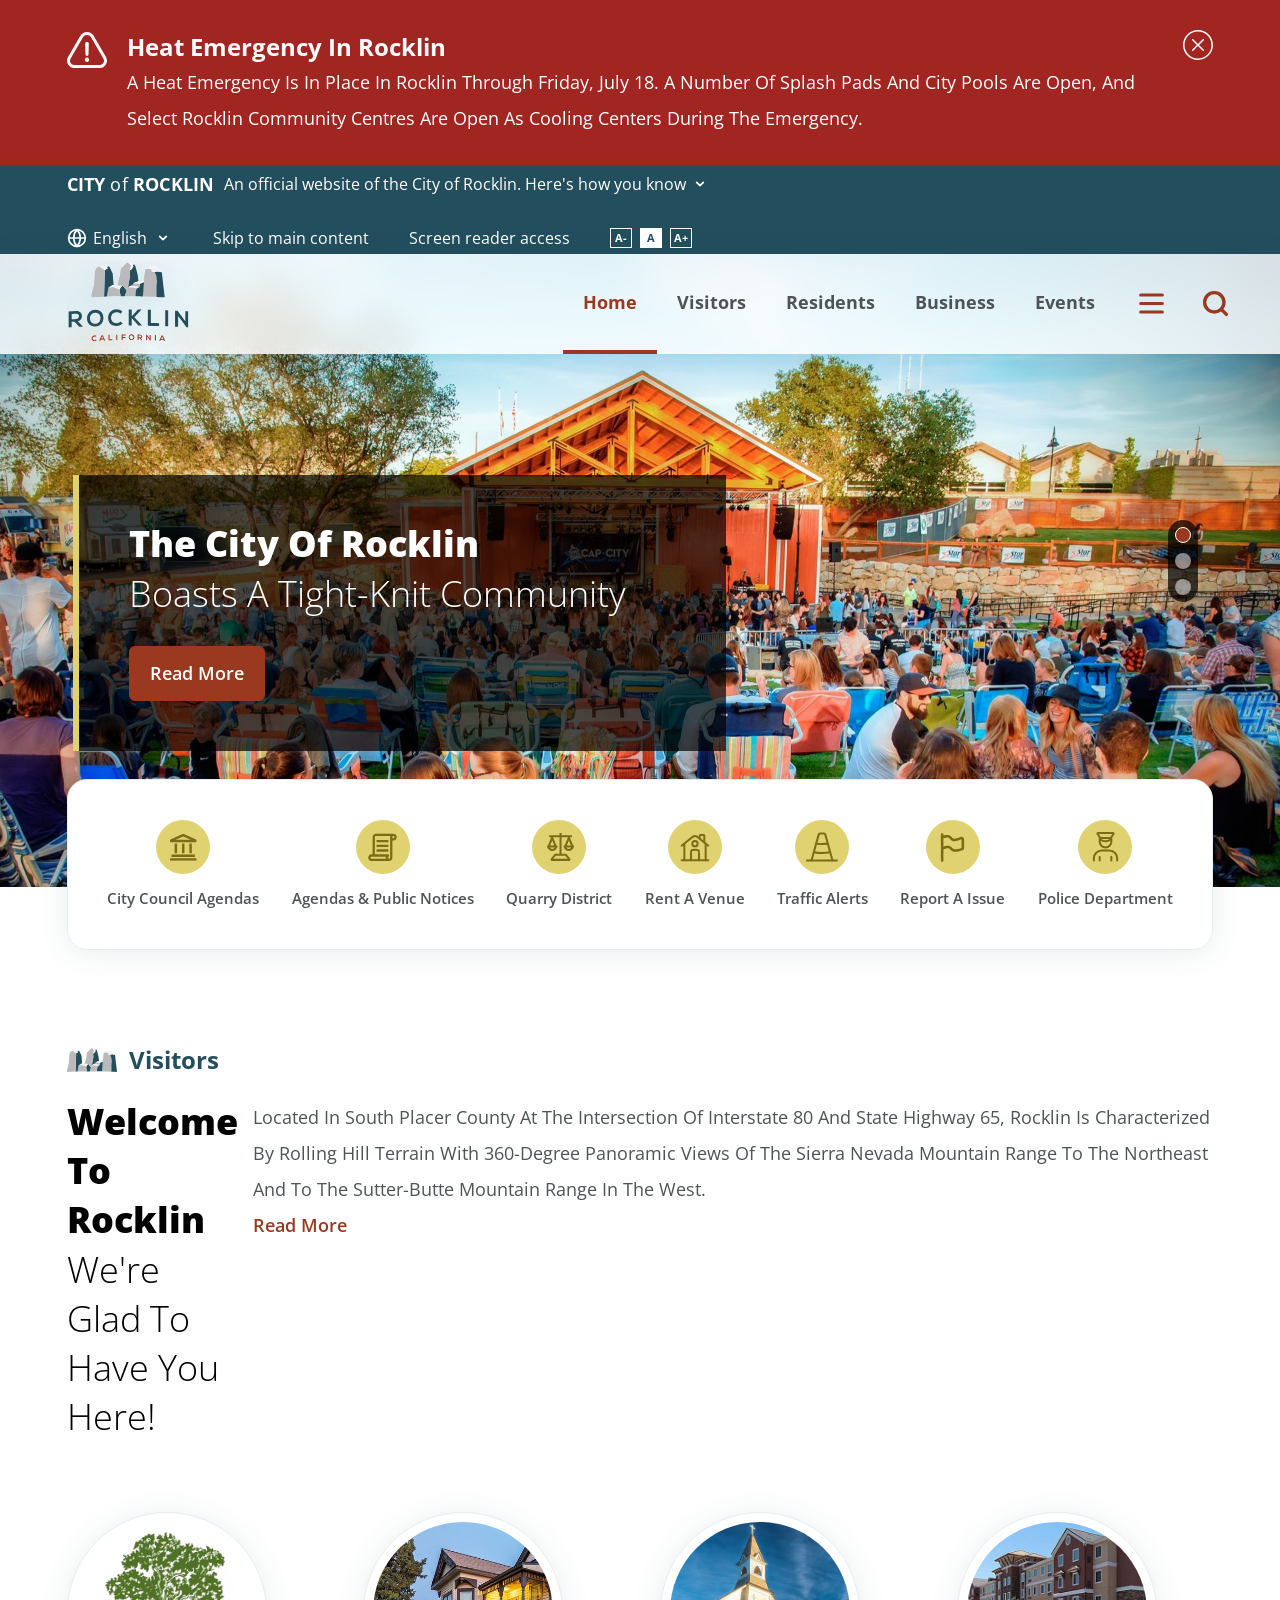
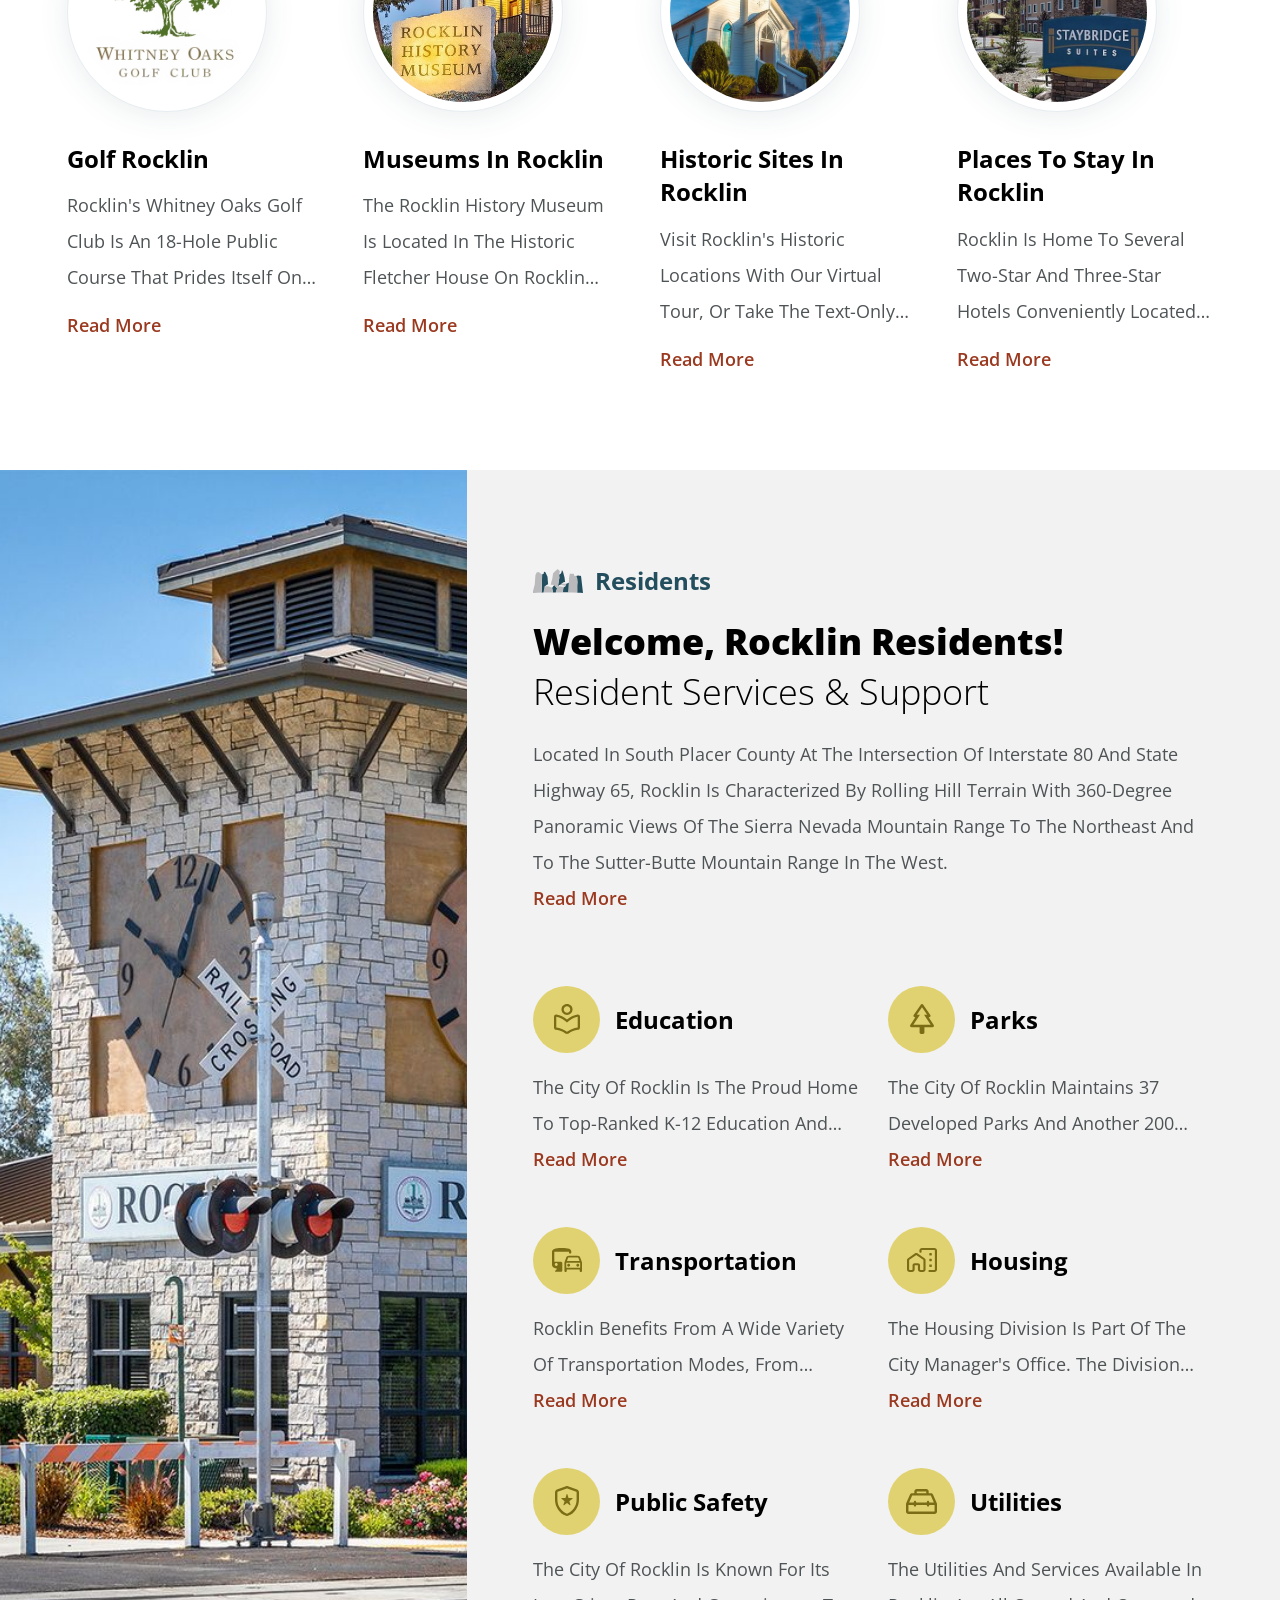
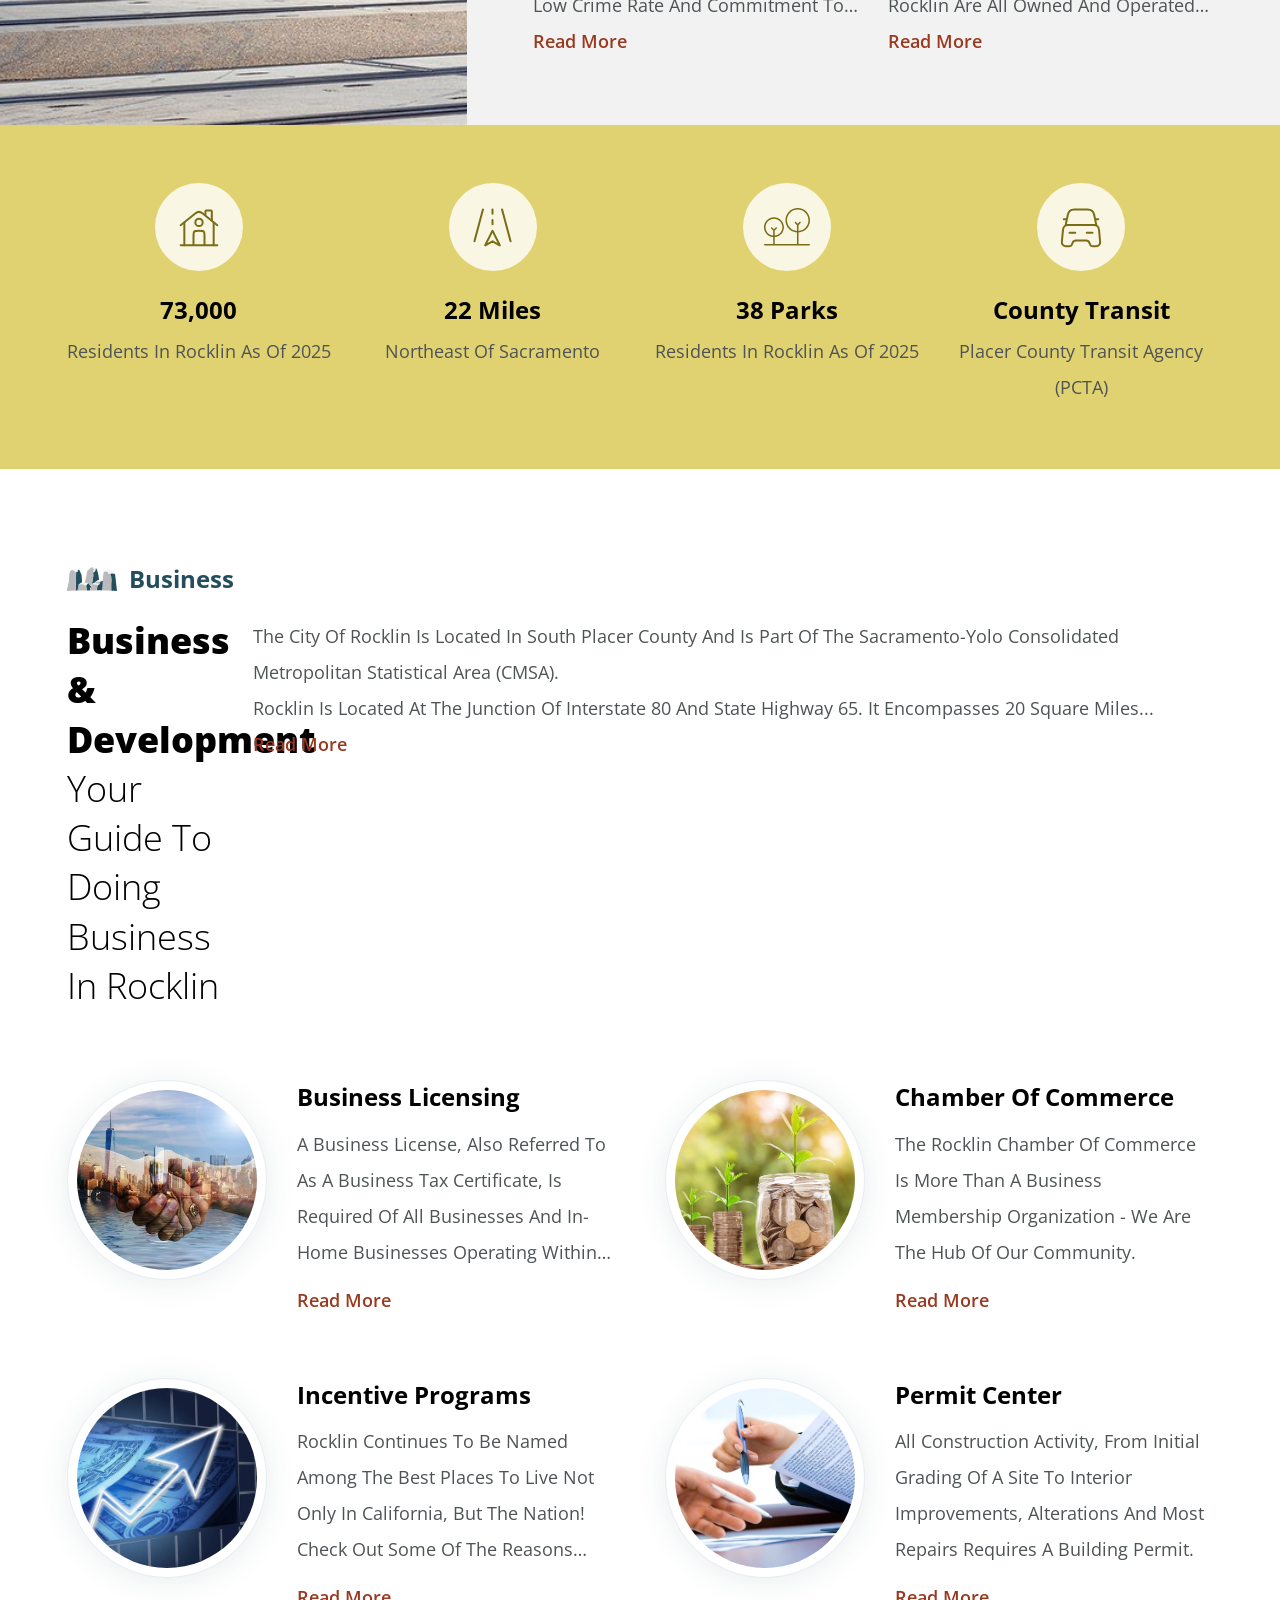
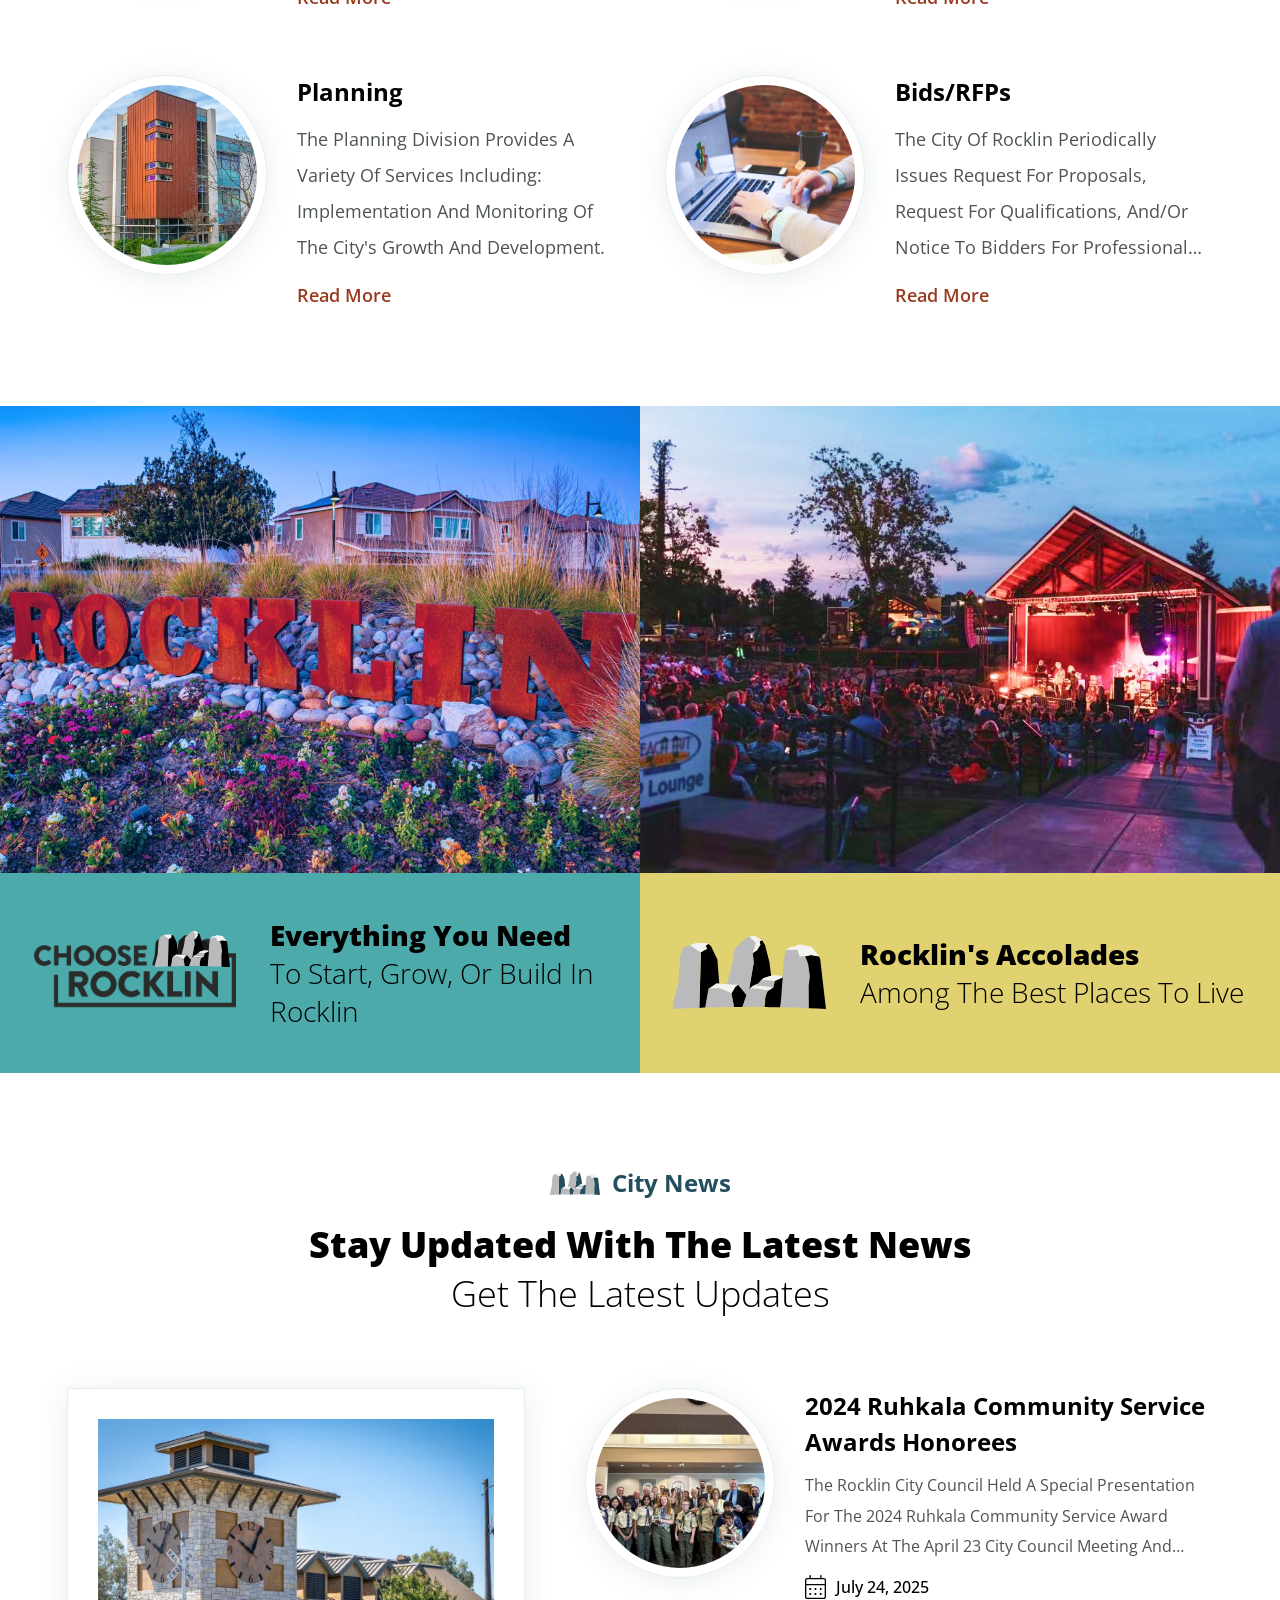
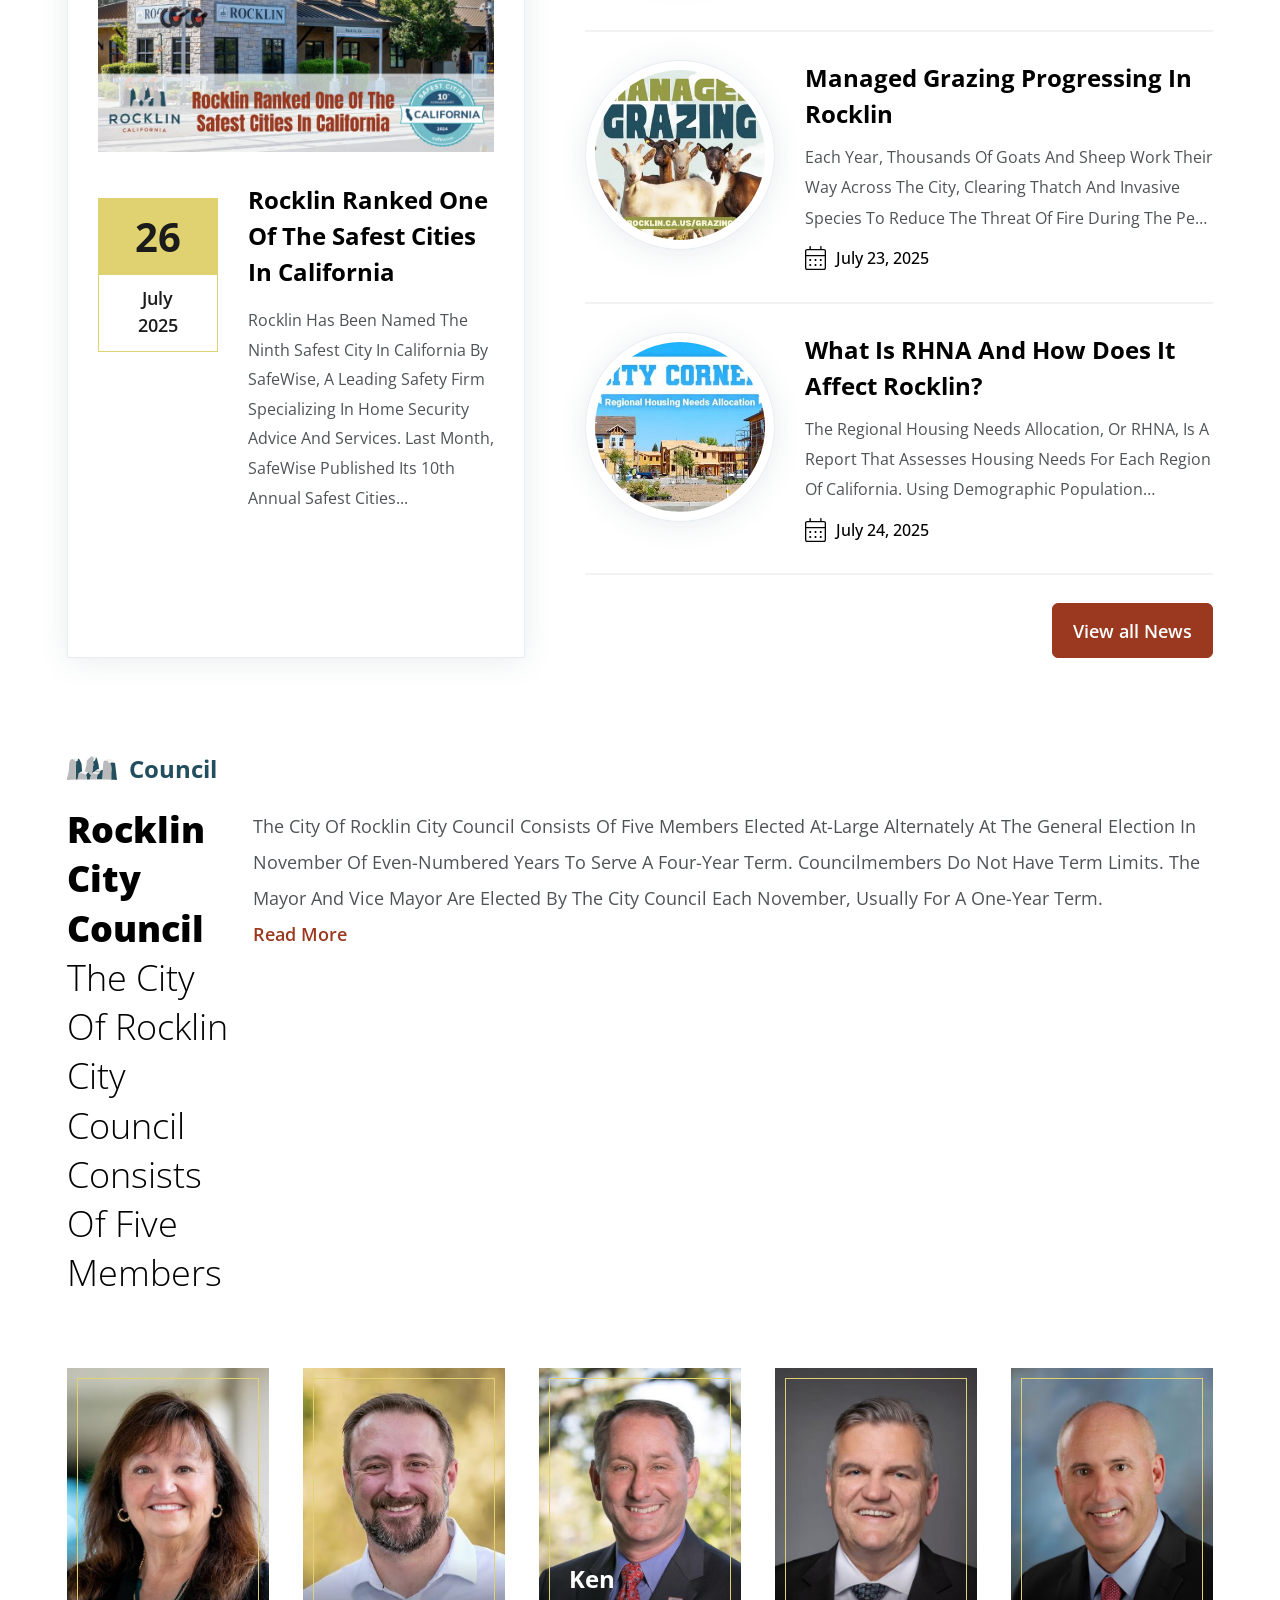
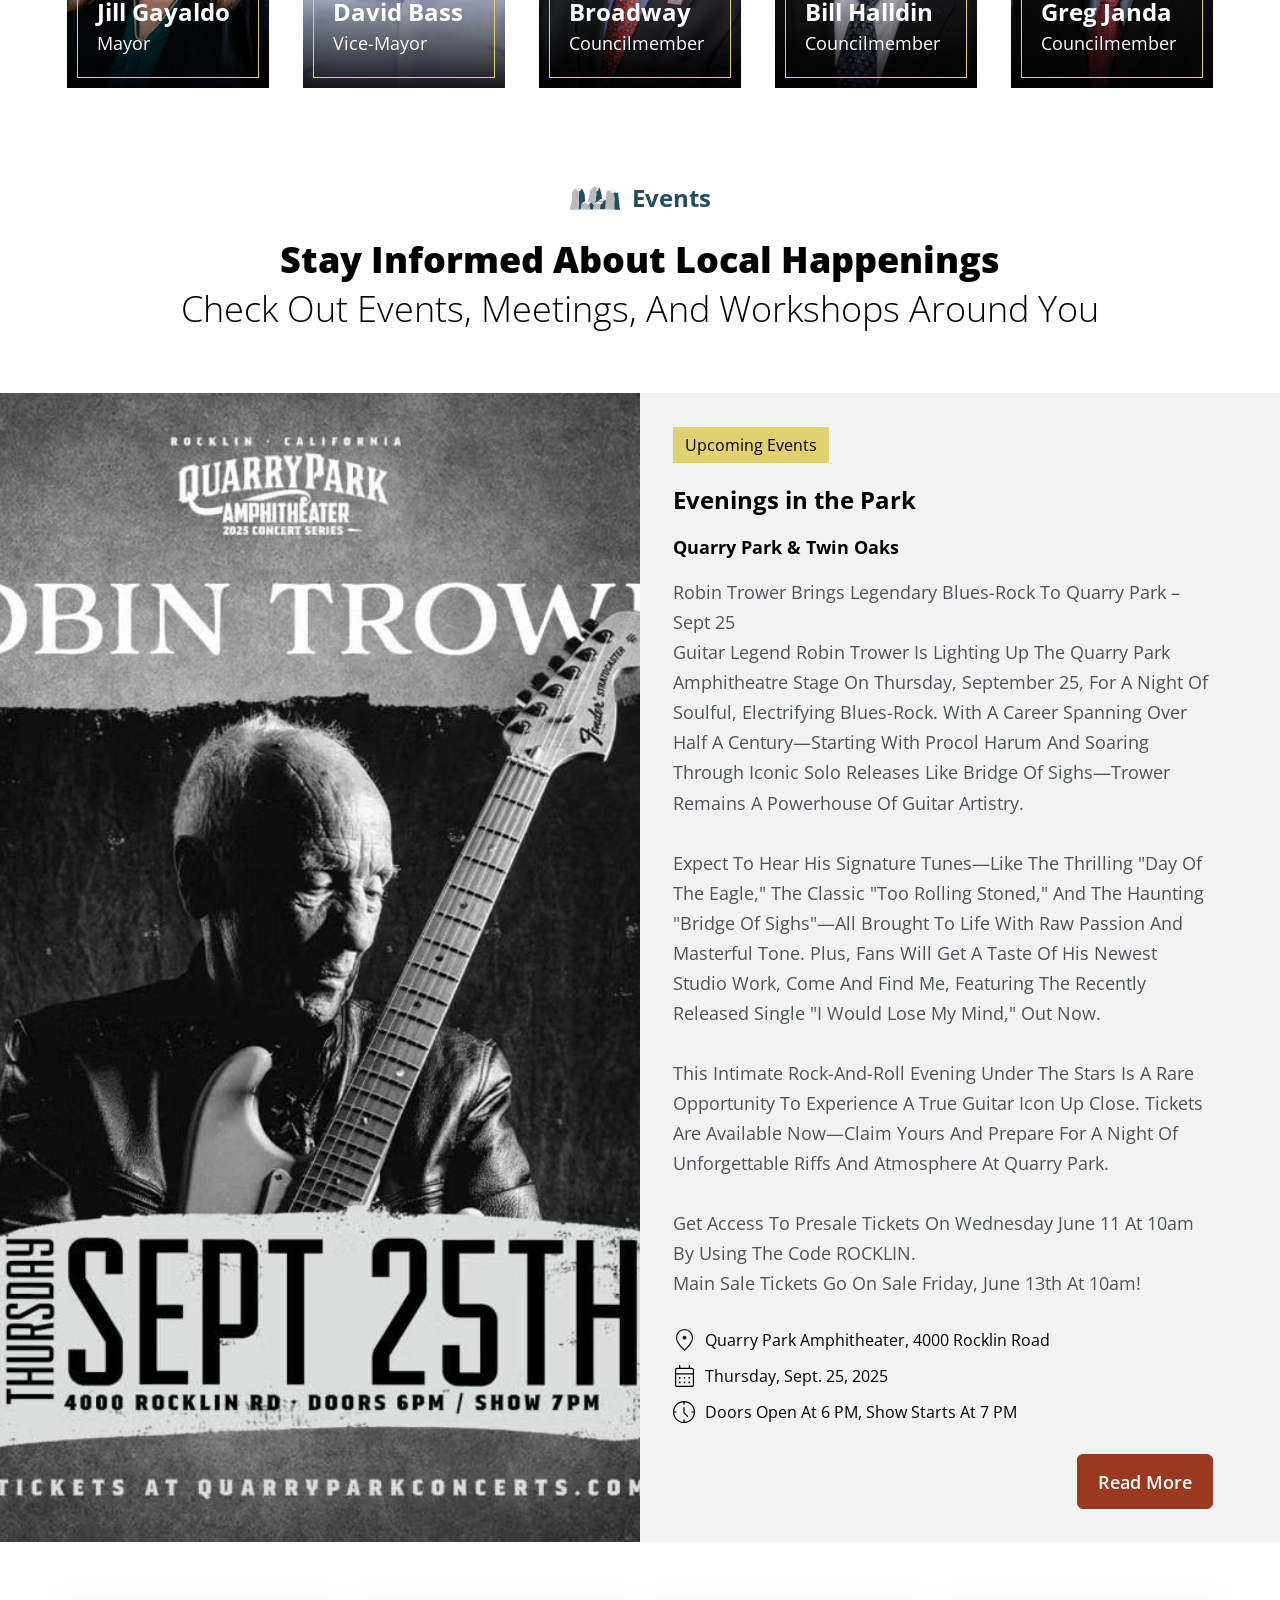
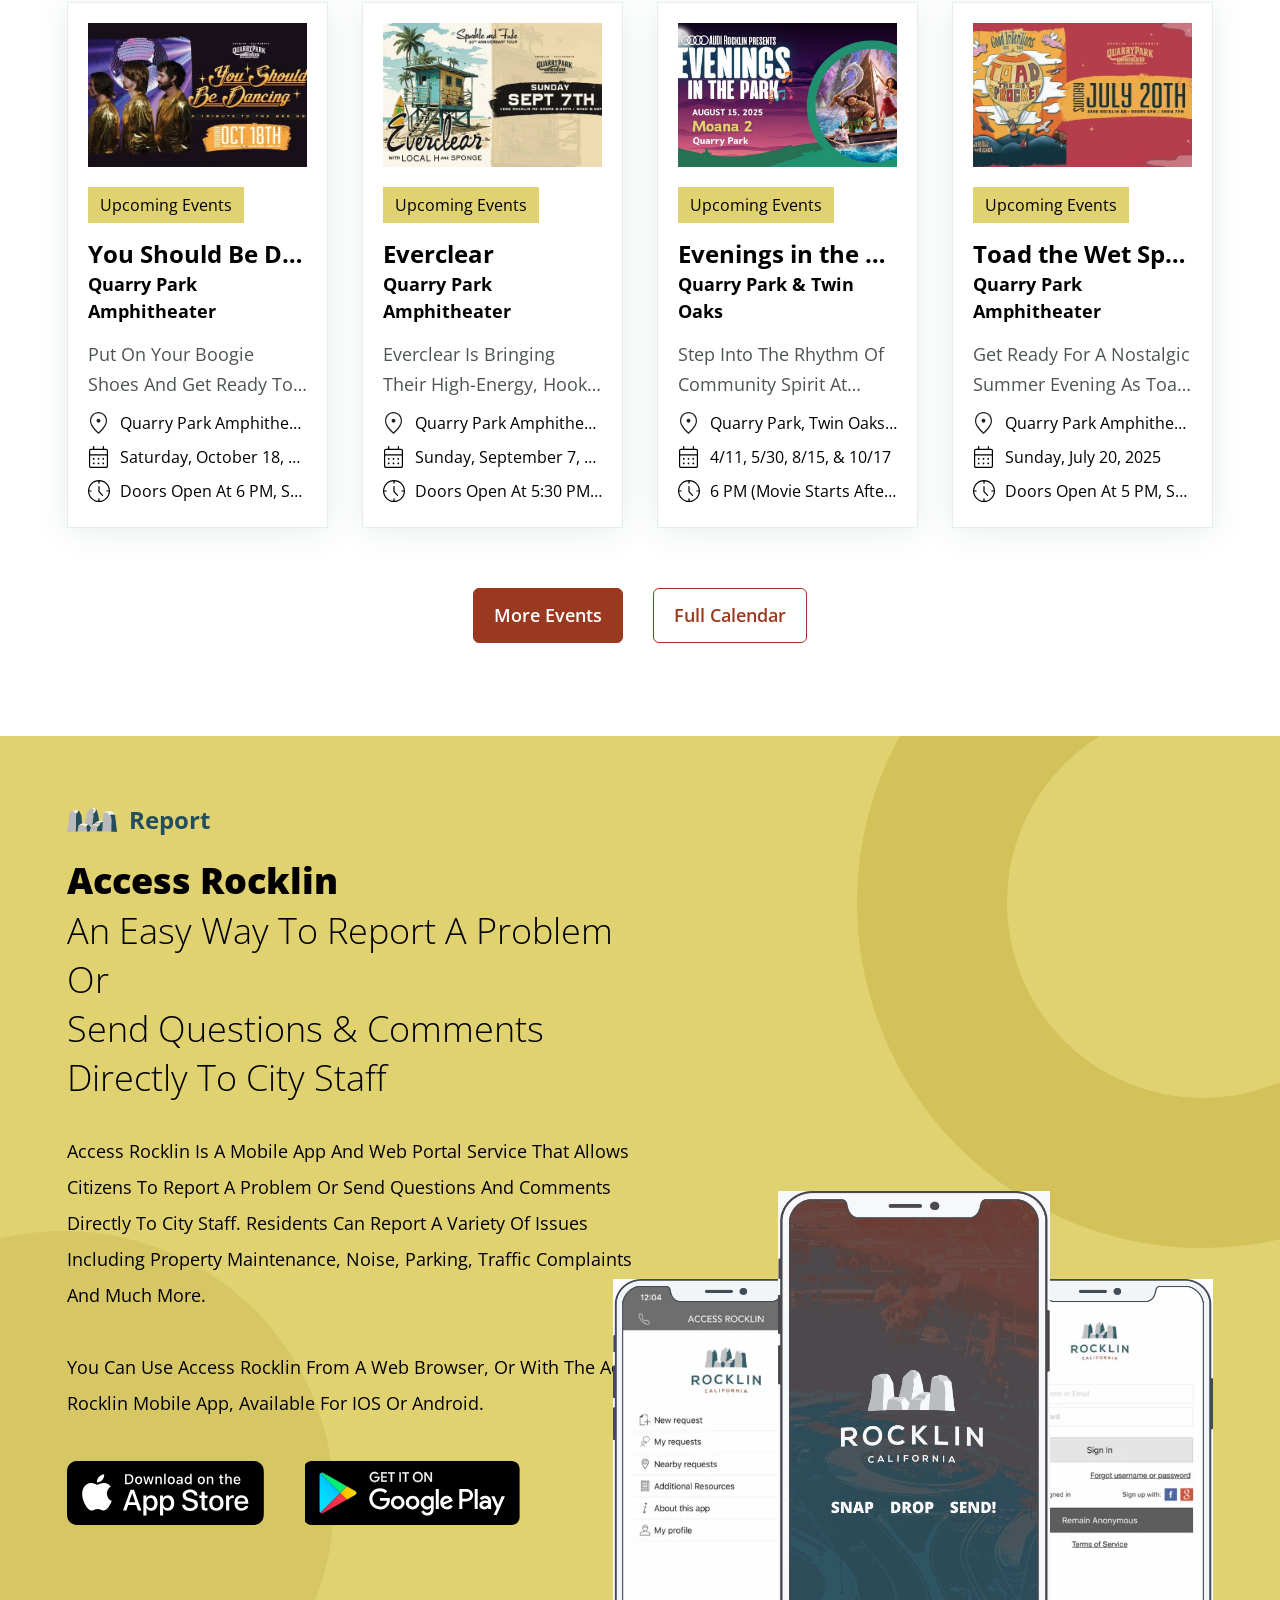
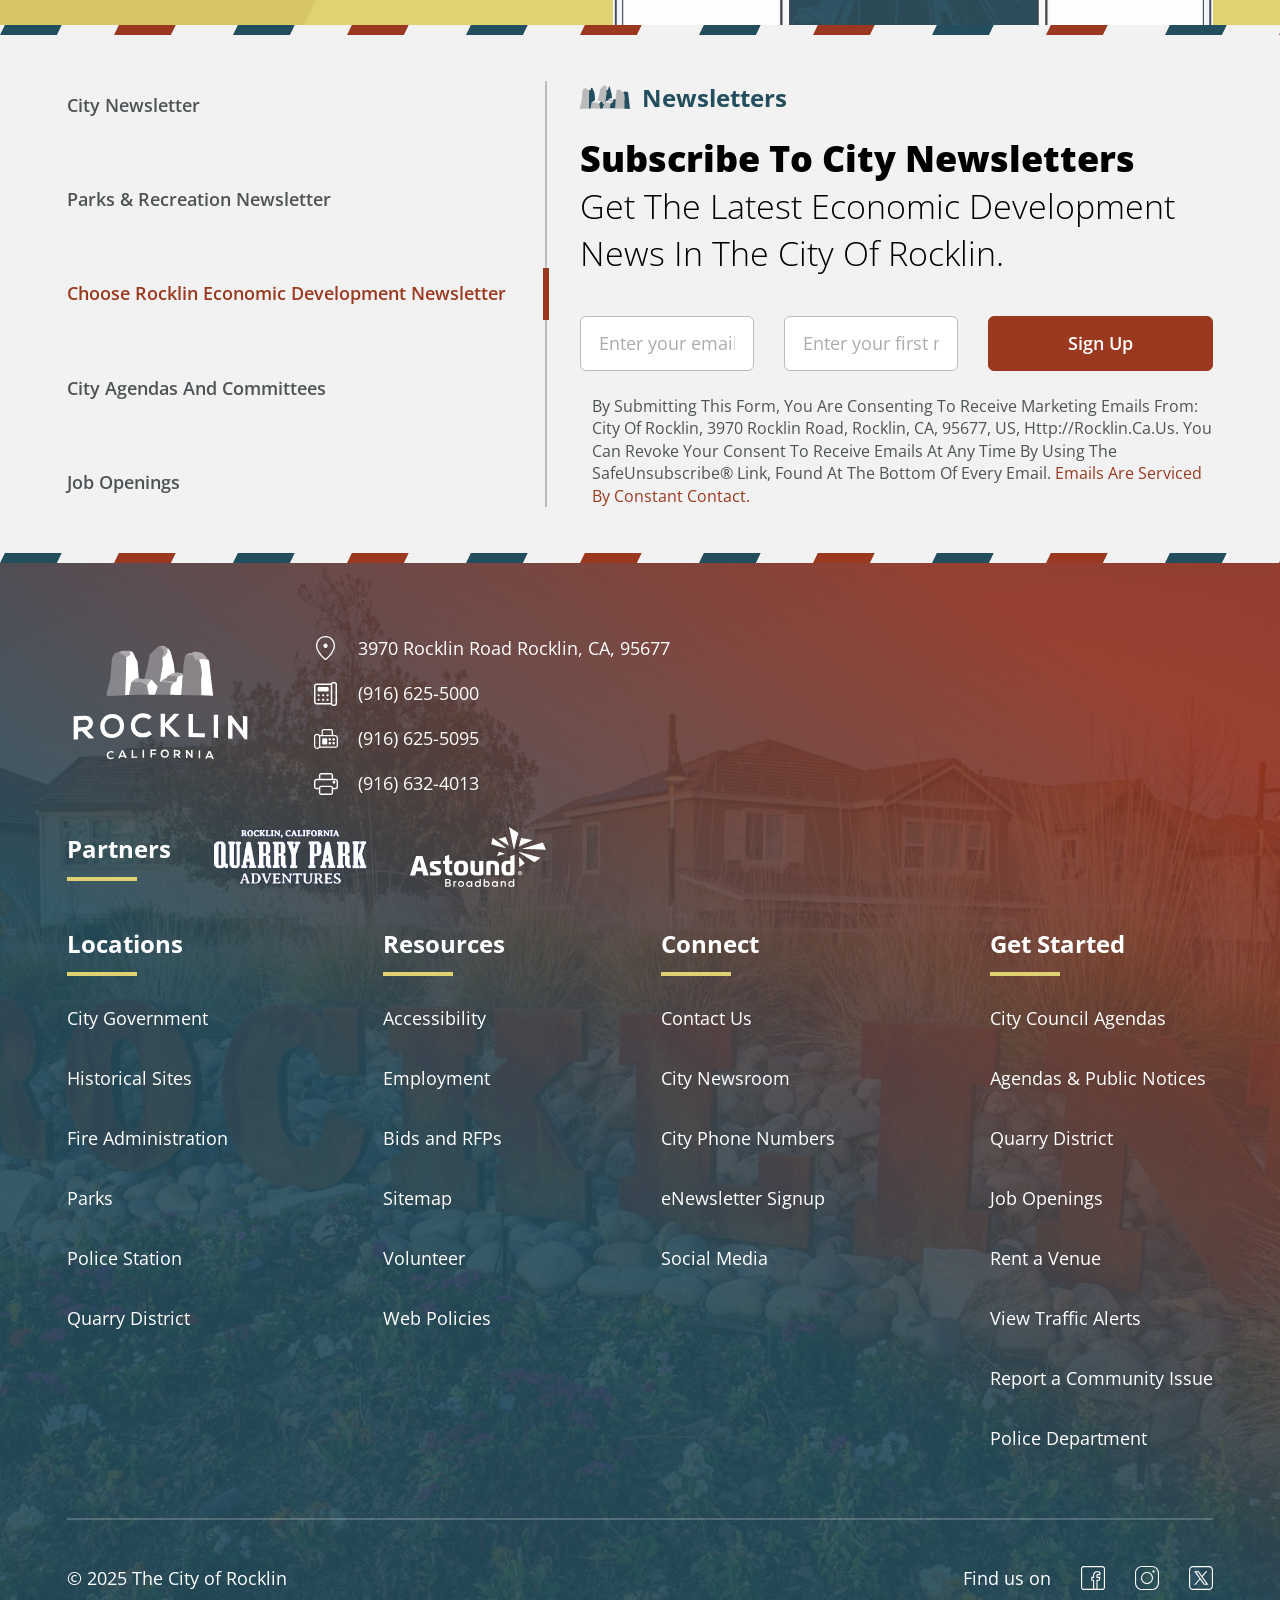
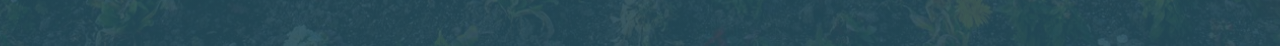
==== commit edb5f227: "updated" ====
--- a/index.html
+++ b/index.html
@@ -54,24 +54,8 @@
       <a href="index.html#business">Business</a>
       <a href="events.html">Events</a>
     </nav>
-    <button class="icon-btn" id="menuBtn" type="button" aria-expanded="false" aria-controls="menuPanel" aria-label="Open menu"><img src="assets/icon-menu.svg" alt=""></button>
+    <button class="icon-btn" id="menuBtn" type="button" aria-expanded="false" aria-controls="drawer" aria-label="Open menu"><img src="assets/icon-menu.svg" alt=""></button>
     <button class="icon-btn" id="searchBtn" type="button" aria-expanded="false" aria-controls="searchPanel" aria-label="Search"><img src="assets/icon-search.svg" alt=""></button>
-  </div>
-  <div class="menu-panel" id="menuPanel" hidden>
-    <div class="mp-main">
-      <p class="mp-label">Main</p>
-      <a href="index.html">Home</a>
-      <a href="index.html#visitors">Visitors</a>
-      <a href="index.html#residents">Residents</a>
-      <a href="index.html#business">Business</a>
-      <a href="events.html">Events</a>
-    </div>
-    <p class="mp-label">Get Started</p>
-    <a href="#">City Council Agendas</a>
-    <a href="#">Agendas &amp; Public Notices</a>
-    <a href="#">Rent a Venue</a>
-    <a href="#">Report an Issue</a>
-    <a href="#">Police Department</a>
   </div>
   <div class="search-panel" id="searchPanel" hidden>
     <form role="search" onsubmit="return false">
@@ -81,6 +65,37 @@
     </form>
   </div>
 </header>
+
+<div class="drawer-overlay" id="drawerOverlay" hidden></div>
+<aside class="drawer" id="drawer" aria-label="Site menu" aria-hidden="true" tabindex="-1">
+  <div class="drawer__head">
+    <a href="index.html" class="drawer__logo"><img src="assets/logo.svg" alt="Rocklin, California" width="96"></a>
+    <button class="drawer__close" id="drawerClose" type="button" aria-label="Close menu">
+      <svg viewBox="0 0 24 24" width="26" height="26" fill="none" stroke="currentColor" stroke-width="1.8" stroke-linecap="round"><path d="M6 6l12 12M18 6 6 18"/></svg>
+    </button>
+  </div>
+  <nav class="drawer__nav" aria-label="Main">
+    <a href="index.html" aria-current="page">Home</a>
+    <a href="index.html#visitors">Visitors</a>
+    <a href="index.html#residents">Residents</a>
+    <a href="index.html#business">Business</a>
+    <a href="events.html">Events</a>
+  </nav>
+  <p class="drawer__label">Get Started</p>
+  <ul class="drawer__quick">
+    <li><a href="#"><span class="dq-icon"><img src="assets/ql-agendas.svg" alt=""></span>City Council Agendas</a></li>
+    <li><a href="#"><span class="dq-icon"><img src="assets/ql-quarry.svg" alt=""></span>Quarry District</a></li>
+    <li><a href="#"><span class="dq-icon"><img src="assets/ql-venue.svg" alt=""></span>Rent a Venue</a></li>
+    <li><a href="#"><span class="dq-icon"><img src="assets/ql-traffic.svg" alt=""></span>Traffic Alerts</a></li>
+    <li><a href="#"><span class="dq-icon"><img src="assets/ql-report.svg" alt=""></span>Report an Issue</a></li>
+    <li><a href="#"><span class="dq-icon"><img src="assets/ql-police.svg" alt=""></span>Police Department</a></li>
+  </ul>
+  <div class="drawer__contact">
+    <p class="drawer__label">Contact</p>
+    <p>3970 Rocklin Road<br>Rocklin, CA 95677</p>
+    <p><a href="tel:+19166255000">(916) 625-5000</a></p>
+  </div>
+</aside>
 <main id="main">
 
 <section class="hero" id="hero" aria-roledescription="carousel" aria-label="Welcome to Rocklin">
@@ -483,6 +498,11 @@
   </div>
 </footer>
 
+<button class="to-top" id="toTop" type="button" aria-label="Back to top">
+  <svg class="to-top__ring" viewBox="0 0 54 54" aria-hidden="true"><circle cx="27" cy="27" r="25"/></svg>
+  <svg class="to-top__arrow" viewBox="0 0 24 24" width="22" height="22" fill="none" stroke="currentColor" stroke-width="2" stroke-linecap="round" stroke-linejoin="round" aria-hidden="true"><path d="M12 19V5M5 12l7-7 7 7"/></svg>
+</button>
+
 <script src="js/main.js"></script>
 </body>
 </html>
--- a/css/styles.css
+++ b/css/styles.css
@@ -74,12 +74,6 @@
 .nav a[aria-current="page"]{color:var(--brick);border-bottom-color:var(--brick)}
 .icon-btn{width:54px;height:54px;display:grid;place-items:center;background:none;border:0;padding:0;margin-left:10px}
 .icon-btn img{width:29px;height:29px}
-.menu-panel{position:absolute;top:100px;right:0;width:min(380px,100%);background:#fff;box-shadow:var(--shadow);padding:20px 30px 30px;border-radius:0 0 0 20px}
-.menu-panel[hidden]{display:none}
-.menu-panel a{display:block;padding:10px 0;font-weight:600;color:var(--text);border-bottom:1px solid var(--soft)}
-.menu-panel a:hover{color:var(--brick)}
-.menu-panel .mp-label{font-size:.875rem;text-transform:uppercase;letter-spacing:.08em;color:var(--teal);font-weight:700;margin:16px 0 4px}
-.menu-panel .mp-main{display:none}
 .search-panel{position:absolute;top:100px;left:0;right:0;background:#fff;box-shadow:var(--shadow);padding:20px var(--gutter)}
 .search-panel[hidden]{display:none}
 .search-panel form{display:flex;gap:12px;max-width:var(--wrap);margin:auto}
@@ -126,8 +120,9 @@
 .dots button:hover{background:#fff}
 
 /* ---------- Quick links ---------- */
+.quick .circle-icon{width:clamp(54px,3.5vw,67px);height:clamp(54px,3.5vw,67px)}
 .quick{position:relative;z-index:5;margin-top:-108px;background:#fff;border:1px solid var(--card-line);border-radius:20px;box-shadow:var(--shadow);display:flex;justify-content:space-between;padding:40px clamp(20px,3.1vw,60px);gap:20px 16px}
-.quick a{display:flex;flex-direction:column;align-items:center;gap:20px;text-align:center;font-size:1.25rem;font-weight:600;line-height:1.4;color:var(--text);text-transform:capitalize}
+.quick a{display:flex;flex-direction:column;align-items:center;gap:clamp(12px,1.05vw,20px);text-align:center;font-size:clamp(.95rem,.25rem + .85vw,1.25rem);font-weight:600;line-height:1.4;color:var(--text);text-transform:capitalize}
 .quick a:hover{color:var(--brick)}
 .circle-icon{width:67px;height:67px;border-radius:50%;background:var(--gold);display:grid;place-items:center;flex:none;position:relative}
 .circle-icon img{max-width:40px}
@@ -391,10 +386,56 @@
   .detail .links{font-size:1rem}
 }
 
+/* ---------- Drawer menu ---------- */
+html.drawer-open{overflow:hidden}
+.drawer-overlay{position:fixed;inset:0;z-index:90;background:rgba(18,32,38,.55);opacity:0;transition:opacity .35s ease}
+.drawer-overlay.is-open{opacity:1}
+.drawer{position:fixed;top:0;right:0;bottom:0;z-index:100;width:min(420px,88vw);background:#fff;box-shadow:-10px 0 40px rgba(0,0,0,.18);transform:translateX(100%);visibility:hidden;transition:transform .4s cubic-bezier(.22,.8,.3,1),visibility 0s linear .4s;overflow-y:auto;overscroll-behavior:contain;padding:0 0 40px;display:flex;flex-direction:column}
+.drawer.is-open{transform:none;visibility:visible;transition:transform .4s cubic-bezier(.22,.8,.3,1)}
+.drawer:focus{outline:none}
+.drawer__head{display:flex;align-items:center;justify-content:space-between;padding:16px 24px 16px 30px;border-bottom:1px solid var(--card-line);border-top:6px solid var(--gold)}
+.drawer__close{width:48px;height:48px;border-radius:50%;border:0;background:var(--soft);color:var(--teal);display:grid;place-items:center;transition:background .2s,color .2s,transform .3s}
+.drawer__close:hover{background:var(--brick);color:#fff;transform:rotate(90deg)}
+.drawer__nav{display:flex;flex-direction:column;padding:16px 0}
+.drawer__nav a{position:relative;padding:14px 30px;font-size:1.25rem;font-weight:700;color:var(--text);transition:color .2s,background .2s,padding .2s}
+.drawer__nav a:hover{color:var(--brick);background:#faf8ef;padding-left:38px}
+.drawer__nav a[aria-current="page"]{color:var(--brick);background:#faf8ef}
+.drawer__nav a[aria-current="page"]::before{content:"";position:absolute;left:0;top:10px;bottom:10px;width:5px;background:var(--brick)}
+.drawer__label{padding:0 30px;margin:14px 0 8px;font-size:.8rem;font-weight:700;letter-spacing:.12em;text-transform:uppercase;color:var(--teal)}
+.drawer__quick{padding:0 18px;display:grid;gap:2px}
+.drawer__quick a{display:flex;align-items:center;gap:14px;padding:8px 12px;border-radius:10px;font-weight:600;font-size:1rem;color:var(--text);transition:background .2s,color .2s}
+.drawer__quick a:hover{background:var(--soft);color:var(--brick)}
+.dq-icon{width:40px;height:40px;border-radius:50%;background:var(--gold);display:grid;place-items:center;flex:none}
+.dq-icon img{width:22px;height:22px}
+.drawer__contact{margin-top:20px;border-top:1px solid var(--card-line);padding-top:10px}
+.drawer__contact p:not(.drawer__label){padding:0 30px;font-size:1rem;line-height:1.7;color:var(--text)}
+.drawer__contact a{color:var(--brick);font-weight:600}
+.drawer.is-open .drawer__nav a,.drawer.is-open .drawer__quick li{animation:drawerIn .45s both}
+.drawer.is-open .drawer__nav a:nth-child(2){animation-delay:.04s}.drawer.is-open .drawer__nav a:nth-child(3){animation-delay:.08s}.drawer.is-open .drawer__nav a:nth-child(4){animation-delay:.12s}.drawer.is-open .drawer__nav a:nth-child(5){animation-delay:.16s}
+.drawer.is-open .drawer__quick li{animation-delay:.2s}
+@keyframes drawerIn{from{opacity:0;transform:translateX(24px)}to{opacity:1;transform:none}}
+
+/* ---------- Back to top ---------- */
+.to-top{position:fixed;right:clamp(16px,2.6vw,40px);bottom:clamp(16px,2.6vw,40px);z-index:80;width:54px;height:54px;border-radius:50%;border:0;padding:0;background:var(--brick);color:#fff;display:grid;place-items:center;box-shadow:0 8px 24px rgba(154,57,31,.35);opacity:0;visibility:hidden;transform:translateY(16px);transition:opacity .3s,transform .3s,visibility 0s linear .3s,background .2s}
+.to-top.is-visible{opacity:1;visibility:visible;transform:none;transition:opacity .3s,transform .3s,background .2s}
+.to-top:hover{background:#7f2e18}
+.to-top:hover .to-top__arrow{transform:translateY(-3px)}
+.to-top__arrow{grid-area:1/1;transition:transform .2s}
+.to-top__ring{grid-area:1/1;width:54px;height:54px;transform:rotate(-90deg)}
+.to-top__ring circle{fill:none;stroke:var(--gold);stroke-width:3;stroke-dasharray:157.08;stroke-dashoffset:calc(157.08 * (1 - var(--p,0)));stroke-linecap:round}
+
+/* ---------- Scroll animations ---------- */
+.reveal{opacity:0;transform:translateY(36px);transition:opacity .8s ease,transform .8s cubic-bezier(.22,.8,.3,1);transition-delay:var(--d,0s)}
+.reveal.reveal--left{transform:translateX(-40px)}
+.reveal.reveal--right{transform:translateX(40px)}
+.reveal.reveal--zoom{transform:scale(.94)}
+.reveal.is-in{opacity:1;transform:none}
+img.img-fade{opacity:0;transition:opacity .6s ease}
+img.img-fade.loaded{opacity:1}
+
 /* ---------- Responsive ---------- */
 @media (max-width:1500px){
   .nav a{padding:0 20px}
-  .quick a{font-size:1.05rem}
   .cards3{grid-template-columns:repeat(2,minmax(0,1fr))}
   .res-grid{grid-template-columns:repeat(2,minmax(0,1fr))}
   .footer__grid{grid-template-columns:repeat(4,minmax(0,auto))}
@@ -408,7 +449,6 @@
 }
 @media (max-width:1180px){
   .nav{display:none}
-  .menu-panel .mp-main{display:block}
   .site-header .icon-btn:first-of-type{margin-left:auto}
   .sec-head{grid-template-columns:minmax(0,1fr)}
   .sec-head .intro{padding-top:0}
@@ -452,7 +492,7 @@
   .site-header{margin-bottom:-80px}
   .logo img{width:96px}
   .icon-btn{width:44px;margin-left:4px}
-  .menu-panel,.search-panel{top:80px}
+  .search-panel{top:80px}
   .hero{height:auto;min-height:0}
   .slide{display:flex;flex-direction:column}
   .slide>img{position:relative;height:420px}
